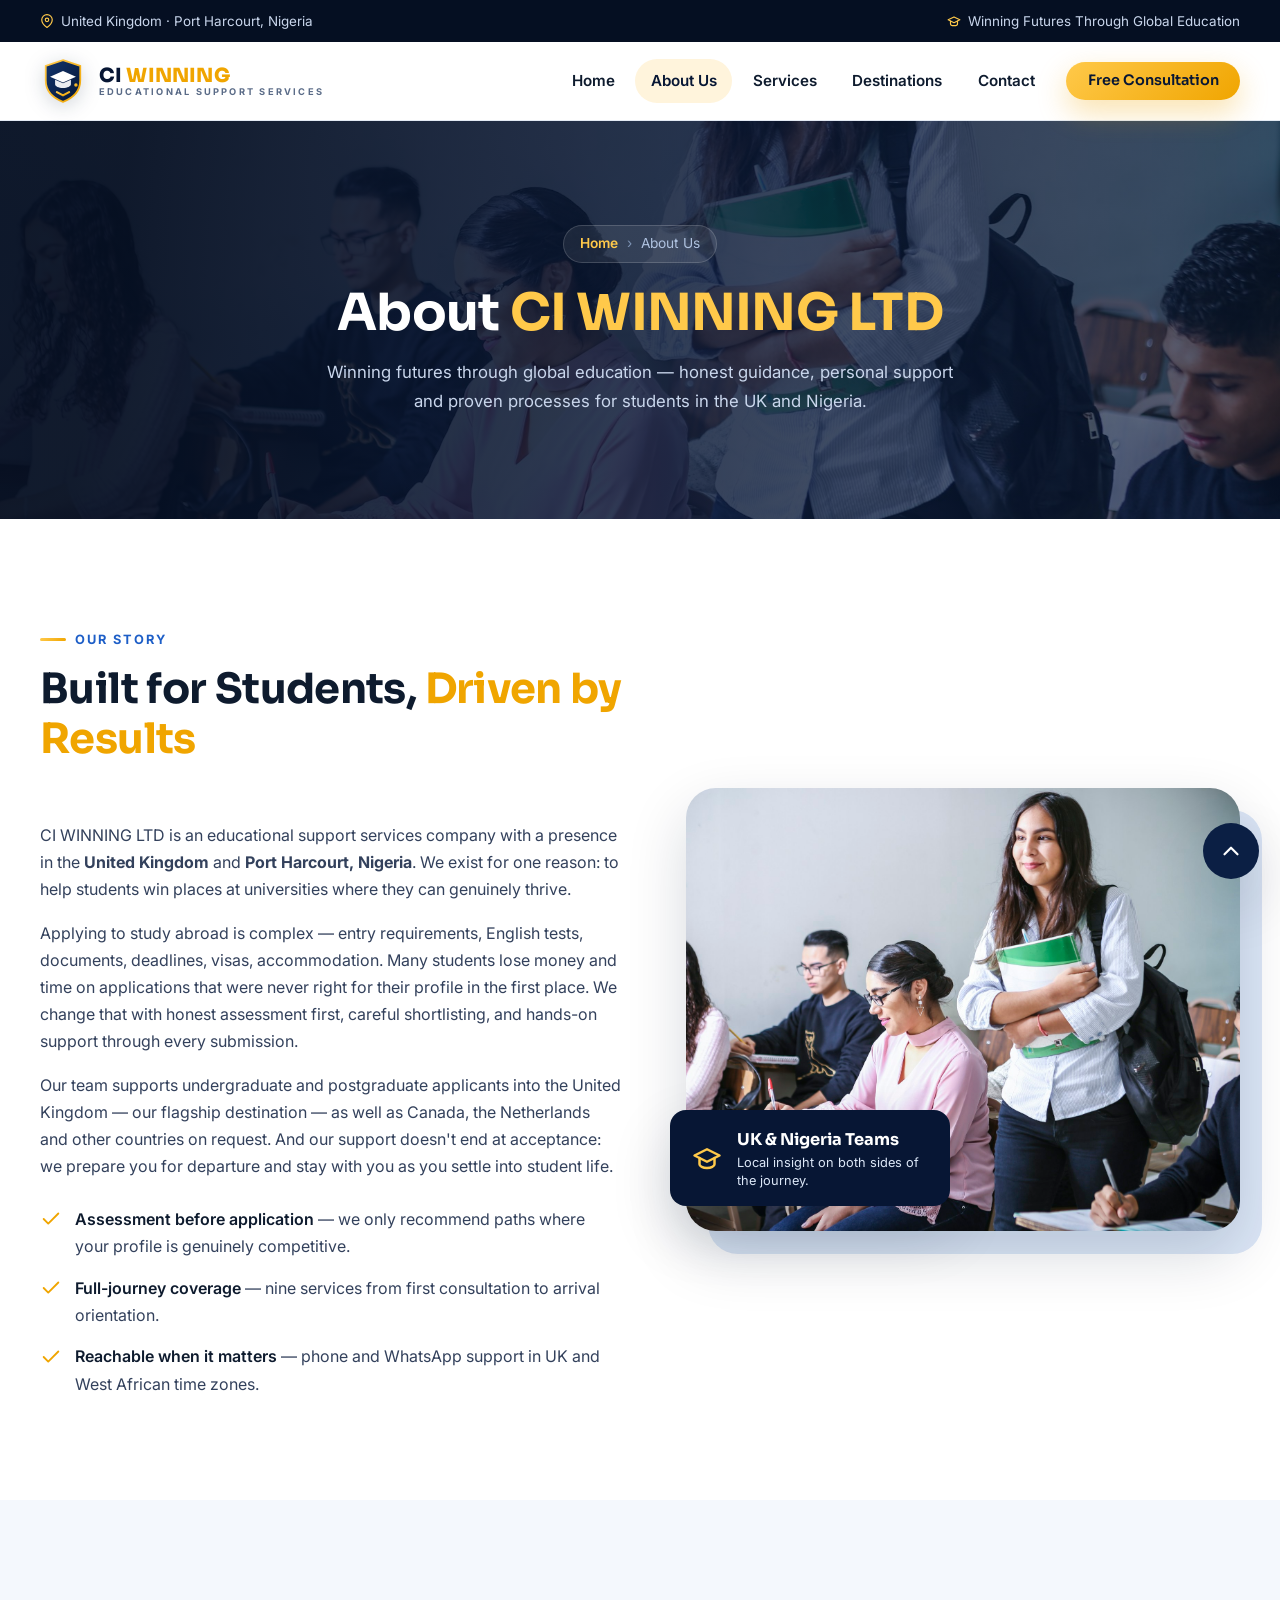
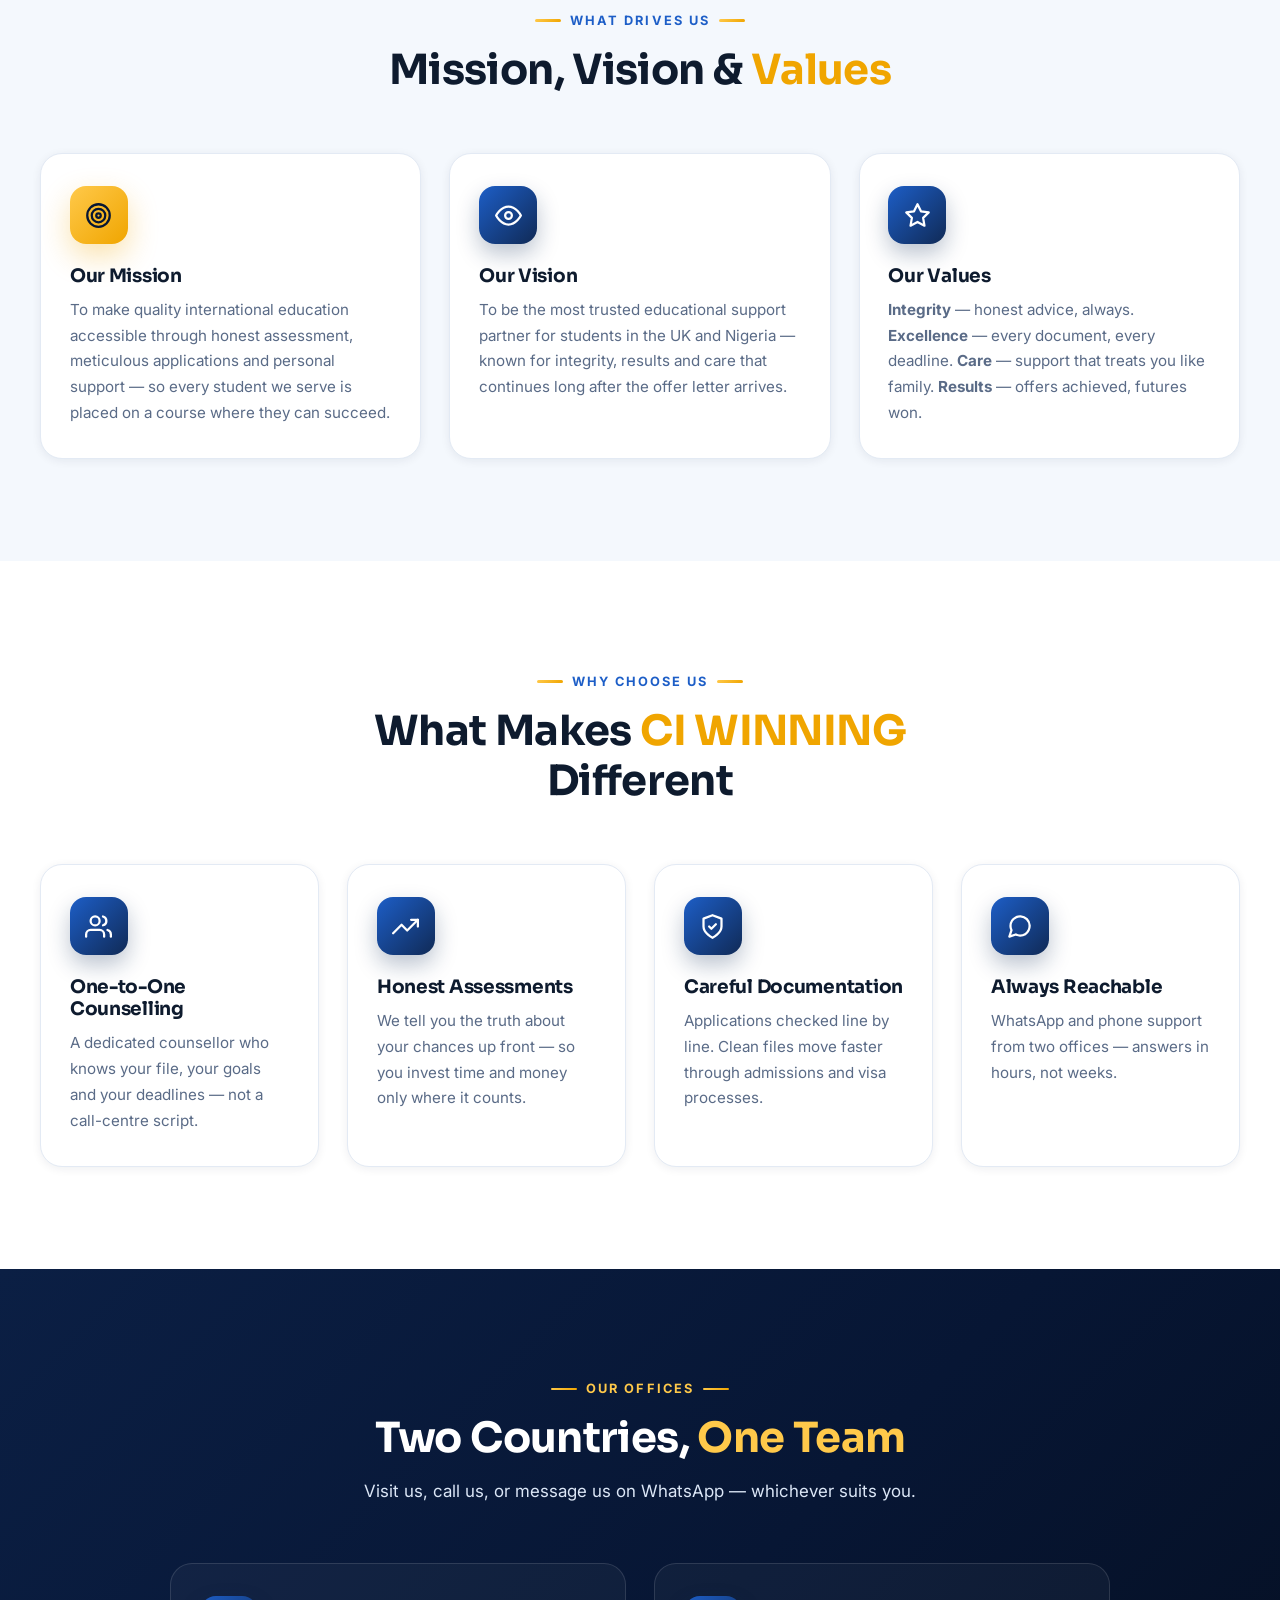
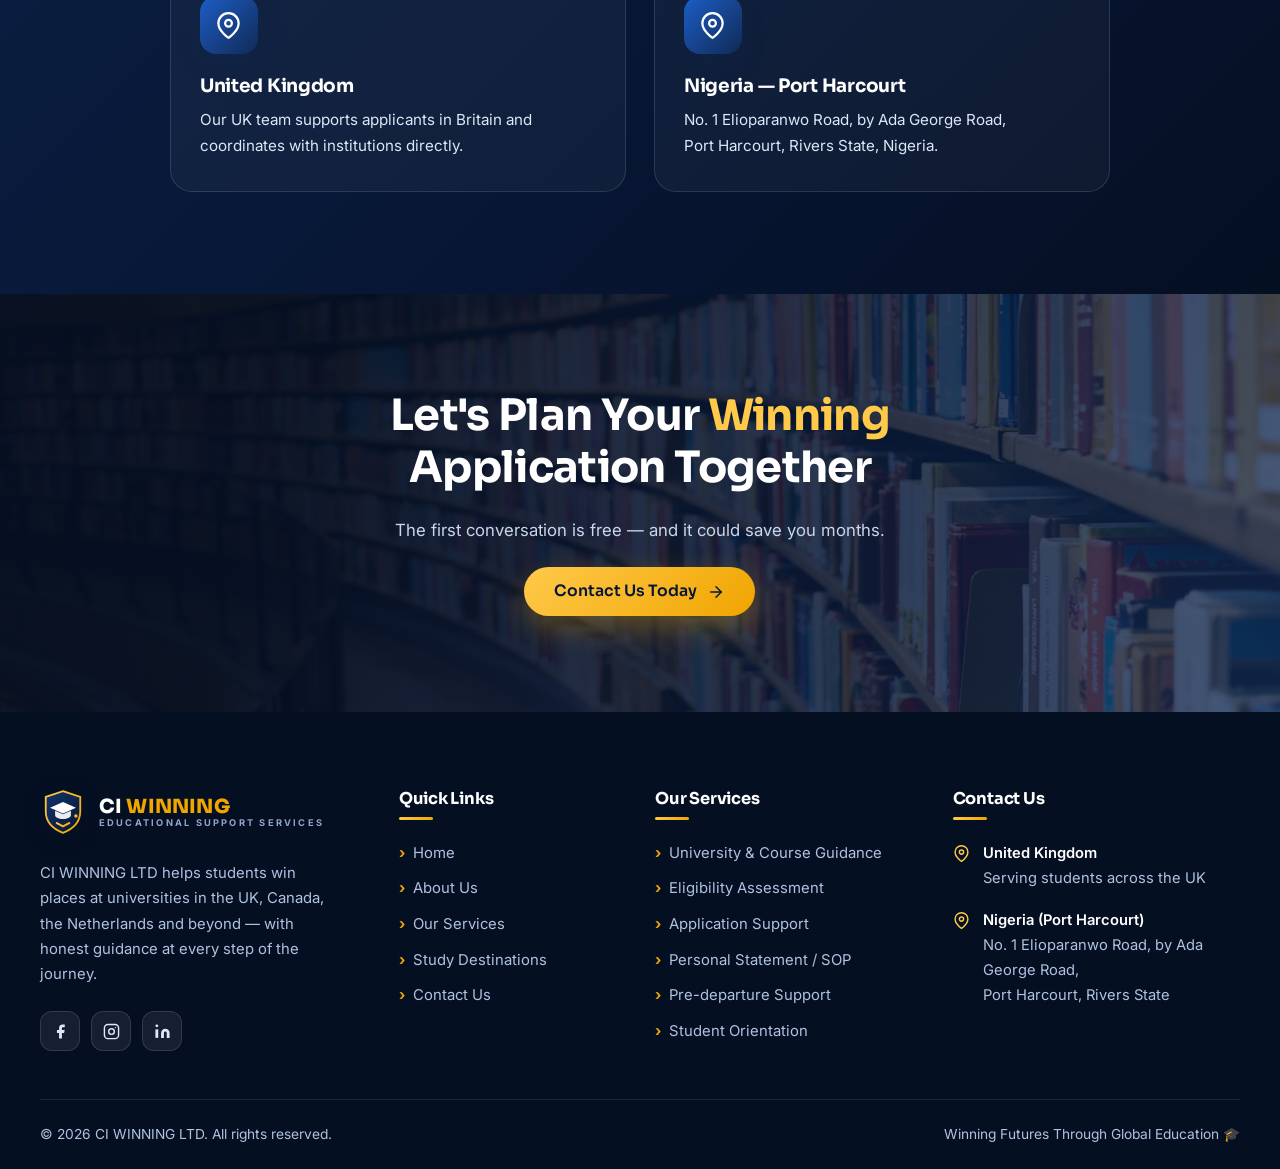
==== about.html @ 77c6aedd "CI WINNING LTD website — 5-page static site (initial public build)" ====
<!DOCTYPE html>
<html lang="en">
<head>
  <meta charset="UTF-8">
  <meta name="viewport" content="width=device-width, initial-scale=1.0">
  <title>About Us — CI WINNING LTD | Educational Support Services (UK &amp; Nigeria)</title>
  <meta name="description" content="Learn about CI WINNING LTD — an educational support services company with a presence in the United Kingdom and Port Harcourt, Nigeria, guiding students to universities in the UK, Canada, the Netherlands and beyond.">
  <link rel="canonical" href="https://rudra496.github.io/ciwinningltd/about.html">
  <meta name="robots" content="index, follow">
  <meta name="theme-color" content="#071634">

  <meta property="og:type" content="website">
  <meta property="og:site_name" content="CI WINNING LTD">
  <meta property="og:title" content="About CI WINNING LTD — Winning Futures Through Global Education">
  <meta property="og:description" content="Honest, personal, end-to-end guidance for studying abroad. Offices in the UK and Port Harcourt, Nigeria.">
  <meta property="og:url" content="https://rudra496.github.io/ciwinningltd/about.html">
  <meta property="og:image" content="https://rudra496.github.io/ciwinningltd/assets/og-image.png">
  <meta name="twitter:card" content="summary_large_image">

  <link rel="icon" type="image/svg+xml" href="assets/favicon.svg">
  <link rel="icon" type="image/png" sizes="32x32" href="assets/favicon-32.png">
  <link rel="apple-touch-icon" href="assets/apple-touch-icon.png">

  <link rel="preconnect" href="https://fonts.googleapis.com">
  <link rel="preconnect" href="https://fonts.gstatic.com" crossorigin>
  <link href="https://fonts.googleapis.com/css2?family=Inter:wght@400;500;600;700&family=Sora:wght@600;700;800&display=swap" rel="stylesheet">
  <link rel="stylesheet" href="css/style.css">
</head>
<body data-page="about">
  <div id="scroll-progress" aria-hidden="true"></div>
  <a class="skip-link" href="#main">Skip to main content</a>

  <!-- ================= TOP BAR ================= -->
  <div class="topbar">
    <div class="container topbar__inner">
      <div class="topbar__group">
        <span class="topbar__item">
          <svg viewBox="0 0 24 24" fill="none" stroke="currentColor" stroke-width="2" stroke-linecap="round" stroke-linejoin="round" aria-hidden="true"><path d="M21 10c0 7-9 13-9 13s-9-6-9-13a9 9 0 0 1 18 0z"/><circle cx="12" cy="10" r="3"/></svg>
          United Kingdom · Port Harcourt, Nigeria
        </span>
      </div>
      <div class="topbar__group topbar__group--right">
        <span class="topbar__item">
          <svg viewBox="0 0 24 24" fill="none" stroke="currentColor" stroke-width="2" stroke-linecap="round" stroke-linejoin="round" aria-hidden="true"><path d="M22 10 12 5 2 10l10 5 10-5z"/><path d="M6 12v5c0 1.7 2.7 3 6 3s6-1.3 6-3v-5"/></svg>
          Winning Futures Through Global Education
        </span>
      </div>
    </div>
  </div>

  <!-- ================= HEADER ================= -->
  <header class="site-header">
    <div class="container nav">
      <a class="brand" href="index.html" aria-label="CI WINNING LTD — Home">
        <img class="brand__logo" src="assets/logo.svg" alt="CI WINNING LTD logo" width="46" height="46">
        <span class="brand__text">
          <span class="brand__name">CI <span>WINNING</span></span>
          <span class="brand__sub">Educational Support Services</span>
        </span>
      </a>
      <nav class="nav__menu" aria-label="Primary navigation">
        <a class="nav__link" href="index.html">Home</a>
        <a class="nav__link" aria-current="page" href="about.html">About Us</a>
        <a class="nav__link" href="services.html">Services</a>
        <a class="nav__link" href="destinations.html">Destinations</a>
        <a class="nav__link" href="contact.html">Contact</a>
        <a class="btn btn--gold btn--sm nav__link--cta" href="contact.html">Free Consultation</a>
      </nav>
      <button class="nav__toggle" aria-expanded="false" aria-controls="mobile-menu" aria-label="Open menu">
        <svg viewBox="0 0 24 24" fill="none" stroke="currentColor" stroke-width="2" stroke-linecap="round" aria-hidden="true"><line x1="3" y1="6" x2="21" y2="6"/><line x1="3" y1="12" x2="21" y2="12"/><line x1="3" y1="18" x2="21" y2="18"/></svg>
      </button>
    </div>
  </header>

  <!-- ================= MOBILE MENU ================= -->
  <div class="mobile-menu" id="mobile-menu" aria-hidden="true">
    <div class="mobile-menu__backdrop"></div>
    <div class="mobile-menu__panel" role="dialog" aria-label="Menu">
      <div class="mobile-menu__head">
        <span class="brand__name">CI <span style="color:var(--gold-400)">WINNING</span></span>
        <button class="mobile-menu__close" aria-label="Close menu">
          <svg viewBox="0 0 24 24" fill="none" stroke="currentColor" stroke-width="2" stroke-linecap="round" aria-hidden="true"><line x1="18" y1="6" x2="6" y2="18"/><line x1="6" y1="6" x2="18" y2="18"/></svg>
        </button>
      </div>
      <a class="mnav" href="index.html">Home <span aria-hidden="true">›</span></a>
      <a class="mnav" href="about.html">About Us <span aria-hidden="true">›</span></a>
      <a class="mnav" href="services.html">Services <span aria-hidden="true">›</span></a>
      <a class="mnav" href="destinations.html">Destinations <span aria-hidden="true">›</span></a>
      <a class="mnav" href="contact.html">Contact <span aria-hidden="true">›</span></a>
      <a class="btn btn--gold" href="contact.html">Free Consultation</a>
      <div class="mobile-menu__contact">
        <span>United Kingdom · Port Harcourt, Nigeria</span>
        <span>Educational Support Services</span>
      </div>
    </div>
  </div>

  <main id="main">
    <!-- ================= PAGE HERO ================= -->
    <section class="page-hero">
      <div class="page-hero__bg" style="background-image:url('images/classroom.jpg')"></div>
      <div class="page-hero__scrim"></div>
      <div class="container page-hero__inner">
        <nav class="breadcrumb" aria-label="Breadcrumb">
          <a href="index.html">Home</a>
          <span aria-hidden="true">›</span>
          <span aria-current="page">About Us</span>
        </nav>
        <h1>About <em>CI WINNING LTD</em></h1>
        <p>Winning futures through global education — honest guidance, personal support and
        proven processes for students in the UK and Nigeria.</p>
      </div>
    </section>

    <!-- ================= STORY ================= -->
    <section class="section">
      <div class="container split">
        <div class="split__body">
          <div class="sec-head reveal">
            <span class="kicker">Our Story</span>
            <h2>Built for Students, <em>Driven by Results</em></h2>
          </div>
          <div class="reveal" data-delay="1">
            <p style="margin-bottom:1rem;">CI WINNING LTD is an educational support services company with a presence in
            the <strong>United Kingdom</strong> and <strong>Port Harcourt, Nigeria</strong>. We exist for one
            reason: to help students win places at universities where they can genuinely thrive.</p>
            <p style="margin-bottom:1rem;">Applying to study abroad is complex — entry requirements, English tests,
            documents, deadlines, visas, accommodation. Many students lose money and time on
            applications that were never right for their profile in the first place. We change
            that with honest assessment first, careful shortlisting, and hands-on support
            through every submission.</p>
            <p>Our team supports undergraduate and postgraduate applicants into the United
            Kingdom — our flagship destination — as well as Canada, the Netherlands and other
            countries on request. And our support doesn't end at acceptance: we prepare you
            for departure and stay with you as you settle into student life.</p>
          </div>
          <ul class="check-list">
            <li class="reveal" data-delay="1">
              <svg viewBox="0 0 24 24" fill="none" stroke="currentColor" stroke-width="2" stroke-linecap="round" stroke-linejoin="round" aria-hidden="true"><polyline points="20 6 9 17 4 12"/></svg>
              <span><strong>Assessment before application</strong> — we only recommend paths where your profile is genuinely competitive.</span>
            </li>
            <li class="reveal" data-delay="2">
              <svg viewBox="0 0 24 24" fill="none" stroke="currentColor" stroke-width="2" stroke-linecap="round" stroke-linejoin="round" aria-hidden="true"><polyline points="20 6 9 17 4 12"/></svg>
              <span><strong>Full-journey coverage</strong> — nine services from first consultation to arrival orientation.</span>
            </li>
            <li class="reveal" data-delay="3">
              <svg viewBox="0 0 24 24" fill="none" stroke="currentColor" stroke-width="2" stroke-linecap="round" stroke-linejoin="round" aria-hidden="true"><polyline points="20 6 9 17 4 12"/></svg>
              <span><strong>Reachable when it matters</strong> — phone and WhatsApp support in UK and West African time zones.</span>
            </li>
          </ul>
        </div>
        <div class="split__media split__media--blue reveal">
          <img src="images/classroom.jpg" alt="Students engaged in a classroom session" loading="lazy" width="800" height="640">
          <div class="badge-float">
            <svg viewBox="0 0 24 24" fill="none" stroke="currentColor" stroke-width="2" stroke-linecap="round" stroke-linejoin="round" aria-hidden="true"><path d="M22 10 12 5 2 10l10 5 10-5z"/><path d="M6 12v5c0 1.7 2.7 3 6 3s6-1.3 6-3v-5"/></svg>
            <div>
              <strong>UK &amp; Nigeria Teams</strong>
              <small>Local insight on both sides of the journey.</small>
            </div>
          </div>
        </div>
      </div>
    </section>

    <!-- ================= MISSION / VISION / VALUES ================= -->
    <section class="section section--soft">
      <div class="container">
        <div class="sec-head sec-head--center reveal">
          <span class="kicker">What Drives Us</span>
          <h2>Mission, Vision &amp; <em>Values</em></h2>
        </div>
        <div class="grid grid-3">
          <div class="card card--gold reveal">
            <div class="card__icon">
              <svg viewBox="0 0 24 24" fill="none" stroke="currentColor" stroke-width="2" stroke-linecap="round" stroke-linejoin="round" aria-hidden="true"><circle cx="12" cy="12" r="10"/><circle cx="12" cy="12" r="6"/><circle cx="12" cy="12" r="2"/></svg>
            </div>
            <h3>Our Mission</h3>
            <p>To make quality international education accessible through honest assessment,
            meticulous applications and personal support — so every student we serve is placed
            on a course where they can succeed.</p>
          </div>
          <div class="card reveal" data-delay="1">
            <div class="card__icon">
              <svg viewBox="0 0 24 24" fill="none" stroke="currentColor" stroke-width="2" stroke-linecap="round" stroke-linejoin="round" aria-hidden="true"><path d="M1 12s4-8 11-8 11 8 11 8-4 8-11 8-11-8-11-8z"/><circle cx="12" cy="12" r="3"/></svg>
            </div>
            <h3>Our Vision</h3>
            <p>To be the most trusted educational support partner for students in the UK and
            Nigeria — known for integrity, results and care that continues long after the
            offer letter arrives.</p>
          </div>
          <div class="card reveal" data-delay="2">
            <div class="card__icon">
              <svg viewBox="0 0 24 24" fill="none" stroke="currentColor" stroke-width="2" stroke-linecap="round" stroke-linejoin="round" aria-hidden="true"><polygon points="12 2 15.09 8.26 22 9.27 17 14.14 18.18 21.02 12 17.77 5.82 21.02 7 14.14 2 9.27 8.91 8.26 12 2"/></svg>
            </div>
            <h3>Our Values</h3>
            <p><strong>Integrity</strong> — honest advice, always. <strong>Excellence</strong> —
            every document, every deadline. <strong>Care</strong> — support that treats you
            like family. <strong>Results</strong> — offers achieved, futures won.</p>
          </div>
        </div>
      </div>
    </section>

    <!-- ================= WHY US GRID ================= -->
    <section class="section">
      <div class="container">
        <div class="sec-head sec-head--center reveal">
          <span class="kicker">Why Choose Us</span>
          <h2>What Makes <em>CI WINNING</em> Different</h2>
        </div>
        <div class="grid grid-4">
          <div class="card reveal">
            <div class="card__icon">
              <svg viewBox="0 0 24 24" fill="none" stroke="currentColor" stroke-width="2" stroke-linecap="round" stroke-linejoin="round" aria-hidden="true"><path d="M17 21v-2a4 4 0 0 0-4-4H5a4 4 0 0 0-4 4v2"/><circle cx="9" cy="7" r="4"/><path d="M23 21v-2a4 4 0 0 0-3-3.87"/><path d="M16 3.13a4 4 0 0 1 0 7.75"/></svg>
            </div>
            <h3>One-to-One Counselling</h3>
            <p>A dedicated counsellor who knows your file, your goals and your deadlines — not a call-centre script.</p>
          </div>
          <div class="card reveal" data-delay="1">
            <div class="card__icon">
              <svg viewBox="0 0 24 24" fill="none" stroke="currentColor" stroke-width="2" stroke-linecap="round" stroke-linejoin="round" aria-hidden="true"><polyline points="23 6 13.5 15.5 8.5 10.5 1 18"/><polyline points="17 6 23 6 23 12"/></svg>
            </div>
            <h3>Honest Assessments</h3>
            <p>We tell you the truth about your chances up front — so you invest time and money only where it counts.</p>
          </div>
          <div class="card reveal" data-delay="2">
            <div class="card__icon">
              <svg viewBox="0 0 24 24" fill="none" stroke="currentColor" stroke-width="2" stroke-linecap="round" stroke-linejoin="round" aria-hidden="true"><path d="M12 22s8-4 8-10V5l-8-3-8 3v7c0 6 8 10 8 10z"/><polyline points="9 12 11 14 15 10"/></svg>
            </div>
            <h3>Careful Documentation</h3>
            <p>Applications checked line by line. Clean files move faster through admissions and visa processes.</p>
          </div>
          <div class="card reveal" data-delay="3">
            <div class="card__icon">
              <svg viewBox="0 0 24 24" fill="none" stroke="currentColor" stroke-width="2" stroke-linecap="round" stroke-linejoin="round" aria-hidden="true"><path d="M21 11.5a8.38 8.38 0 0 1-.9 3.8 8.5 8.5 0 0 1-7.6 4.7 8.38 8.38 0 0 1-3.8-.9L3 21l1.9-5.7a8.38 8.38 0 0 1-.9-3.8 8.5 8.5 0 0 1 4.7-7.6 8.38 8.38 0 0 1 3.8-.9h.5a8.48 8.48 0 0 1 8 8v.5z"/></svg>
            </div>
            <h3>Always Reachable</h3>
            <p>WhatsApp and phone support from two offices — answers in hours, not weeks.</p>
          </div>
        </div>
      </div>
    </section>

    <!-- ================= OFFICES ================= -->
    <section class="section section--navy">
      <div class="container">
        <div class="sec-head sec-head--center reveal">
          <span class="kicker">Our Offices</span>
          <h2>Two Countries, <em>One Team</em></h2>
          <p>Visit us, call us, or message us on WhatsApp — whichever suits you.</p>
        </div>
        <div class="grid grid-2" style="max-width:940px; margin-inline:auto;">
          <div class="card reveal" style="background:rgba(255,255,255,.04); border-color:rgba(255,255,255,.12); box-shadow:none;">
            <div class="card__icon">
              <svg viewBox="0 0 24 24" fill="none" stroke="currentColor" stroke-width="2" stroke-linecap="round" stroke-linejoin="round" aria-hidden="true"><path d="M21 10c0 7-9 13-9 13s-9-6-9-13a9 9 0 0 1 18 0z"/><circle cx="12" cy="10" r="3"/></svg>
            </div>
            <h3 style="color:#fff;">United Kingdom</h3>
            <p style="color:var(--navy-100);">Our UK team supports applicants in Britain and coordinates
            with institutions directly.</p>
          </div>
          <div class="card reveal" data-delay="1" style="background:rgba(255,255,255,.04); border-color:rgba(255,255,255,.12); box-shadow:none;">
            <div class="card__icon">
              <svg viewBox="0 0 24 24" fill="none" stroke="currentColor" stroke-width="2" stroke-linecap="round" stroke-linejoin="round" aria-hidden="true"><path d="M21 10c0 7-9 13-9 13s-9-6-9-13a9 9 0 0 1 18 0z"/><circle cx="12" cy="10" r="3"/></svg>
            </div>
            <h3 style="color:#fff;">Nigeria — Port Harcourt</h3>
            <p style="color:var(--navy-100);">No. 1 Elioparanwo Road, by Ada George Road,<br>
            Port Harcourt, Rivers State, Nigeria.</p>
          </div>
        </div>
      </div>
    </section>

    <!-- ================= CTA ================= -->
    <section class="cta-band">
      <div class="cta-band__bg" style="background-image:url('images/library.jpg')"></div>
      <div class="cta-band__scrim"></div>
      <div class="container cta-band__inner">
        <h2 class="reveal">Let's Plan Your <em>Winning</em> Application Together</h2>
        <p class="reveal" data-delay="1">The first conversation is free — and it could save you months.</p>
        <div class="cta-band__btns reveal" data-delay="2">
          <a class="btn btn--gold" href="contact.html">Contact Us Today
            <svg viewBox="0 0 24 24" fill="none" stroke="currentColor" stroke-width="2" stroke-linecap="round" stroke-linejoin="round" aria-hidden="true"><line x1="5" y1="12" x2="19" y2="12"/><polyline points="12 5 19 12 12 19"/></svg>
          </a>
        </div>
      </div>
    </section>
  </main>

  <!-- ================= FOOTER ================= -->
  <footer class="site-footer">
    <div class="container footer-top">
      <div class="footer-brand">
        <a class="brand" href="index.html" aria-label="CI WINNING LTD — Home">
          <img class="brand__logo" src="assets/logo.svg" alt="" width="46" height="46">
          <span class="brand__text">
            <span class="brand__name">CI <span>WINNING</span></span>
            <span class="brand__sub" style="color:#8FA5C9;">Educational Support Services</span>
          </span>
        </a>
        <p>CI WINNING LTD helps students win places at universities in the UK, Canada, the
        Netherlands and beyond — with honest guidance at every step of the journey.</p>
        <div class="footer-social">
          <a href="#" aria-label="Facebook (coming soon)"><svg viewBox="0 0 24 24" fill="currentColor" aria-hidden="true"><path d="M18 2h-3a5 5 0 0 0-5 5v3H7v4h3v8h4v-8h3l1-4h-4V7a1 1 0 0 1 1-1h3z"/></svg></a>
          <a href="#" aria-label="Instagram (coming soon)"><svg viewBox="0 0 24 24" fill="none" stroke="currentColor" stroke-width="2" stroke-linecap="round" stroke-linejoin="round" aria-hidden="true"><rect x="2" y="2" width="20" height="20" rx="5"/><circle cx="12" cy="12" r="4"/><line x1="17.5" y1="6.5" x2="17.51" y2="6.5"/></svg></a>
          <a href="#" aria-label="LinkedIn (coming soon)"><svg viewBox="0 0 24 24" fill="currentColor" aria-hidden="true"><path d="M16 8a6 6 0 0 1 6 6v7h-4v-7a2 2 0 0 0-2-2 2 2 0 0 0-2 2v7h-4v-7a6 6 0 0 1 6-6z"/><rect x="2" y="9" width="4" height="12"/><circle cx="4" cy="4" r="2"/></svg></a>
          
        </div>
      </div>
      <div>
        <h4>Quick Links</h4>
        <div class="footer-links">
          <a href="index.html">Home</a>
          <a href="about.html">About Us</a>
          <a href="services.html">Our Services</a>
          <a href="destinations.html">Study Destinations</a>
          <a href="contact.html">Contact Us</a>
        </div>
      </div>
      <div>
        <h4>Our Services</h4>
        <div class="footer-links">
          <a href="services.html#course-guidance">University &amp; Course Guidance</a>
          <a href="services.html#eligibility-assessment">Eligibility Assessment</a>
          <a href="services.html#application-support">Application Support</a>
          <a href="services.html#sop-guidance">Personal Statement / SOP</a>
          <a href="services.html#pre-departure">Pre-departure Support</a>
          <a href="services.html#orientation">Student Orientation</a>
        </div>
      </div>
      <div>
        <h4>Contact Us</h4>
        <ul class="footer-contact">
          <li>
            <svg viewBox="0 0 24 24" fill="none" stroke="currentColor" stroke-width="2" stroke-linecap="round" stroke-linejoin="round" aria-hidden="true"><path d="M21 10c0 7-9 13-9 13s-9-6-9-13a9 9 0 0 1 18 0z"/><circle cx="12" cy="10" r="3"/></svg>
            <span><strong>United Kingdom</strong>Serving students across the UK</span>
          </li>
          <li>
            <svg viewBox="0 0 24 24" fill="none" stroke="currentColor" stroke-width="2" stroke-linecap="round" stroke-linejoin="round" aria-hidden="true"><path d="M21 10c0 7-9 13-9 13s-9-6-9-13a9 9 0 0 1 18 0z"/><circle cx="12" cy="10" r="3"/></svg>
            <span><strong>Nigeria (Port Harcourt)</strong>No. 1 Elioparanwo Road, by Ada George Road,<br>Port Harcourt, Rivers State</span>
          </li>
        </ul>
      </div>
    </div>
    <div class="container footer-bottom">
      <span>© <span id="year">2026</span> CI WINNING LTD. All rights reserved.</span>
      <span>Winning Futures Through Global Education 🎓</span>
    </div>
  </footer>

  <!-- ================= FLOATING ACTIONS ================= -->
  <div class="fab-stack">
    <button class="fab fab--top" aria-label="Back to top">
      <svg viewBox="0 0 24 24" fill="none" stroke="currentColor" stroke-width="2" stroke-linecap="round" stroke-linejoin="round" aria-hidden="true"><polyline points="18 15 12 9 6 15"/></svg>
    </button>
  </div>

  <script src="js/main.js" defer></script>
</body>
</html>
---- css/style.css ----
/* ============================================================
   CI WINNING LTD — Educational Support Services
   Design system: navy + gold, Sora/Inter, fluid type
   ============================================================ */

:root {
  --navy-950: #050F22;
  --navy-900: #071634;
  --navy-800: #0B1F44;
  --navy-700: #102A56;
  --navy-600: #173A73;
  --navy-100: #DCE7F7;
  --blue-500: #1D5EC7;
  --blue-400: #3B7AE0;
  --gold-500: #F0A500;
  --gold-400: #FFC94A;
  --gold-100: #FFF4DC;
  --ink-900: #0E1B2E;
  --ink-700: #33415C;
  --ink-500: #5A6B87;
  --line: #E3EAF4;
  --bg: #FFFFFF;
  --bg-soft: #F4F8FD;
  --bg-navy-soft: #0E2350;
  --white: #FFFFFF;

  --grad-navy: linear-gradient(135deg, #0B1F44 0%, #071634 55%, #050F22 100%);
  --grad-gold: linear-gradient(135deg, #FFC94A 0%, #F0A500 100%);
  --grad-blue: linear-gradient(135deg, #1D5EC7 0%, #102A56 100%);

  --shadow-sm: 0 2px 10px rgba(7, 22, 52, .07);
  --shadow-md: 0 10px 30px rgba(7, 22, 52, .10);
  --shadow-lg: 0 24px 60px rgba(7, 22, 52, .16);
  --shadow-gold: 0 12px 30px rgba(240, 165, 0, .32);

  --r-sm: 10px;
  --r-md: 16px;
  --r-lg: 22px;
  --r-xl: 30px;

  --font-head: "Sora", "Segoe UI", system-ui, sans-serif;
  --font-body: "Inter", "Segoe UI", system-ui, sans-serif;

  --container: 1200px;
  --nav-h: 78px;
}

/* ---------- Reset ---------- */
*, *::before, *::after { box-sizing: border-box; margin: 0; padding: 0; }
html { scroll-behavior: smooth; -webkit-text-size-adjust: 100%; }
body {
  font-family: var(--font-body);
  font-size: 1rem;
  line-height: 1.7;
  color: var(--ink-700);
  background: var(--bg);
  overflow-x: hidden;
}
img, svg, iframe { display: block; max-width: 100%; }
img { height: auto; }
a { color: var(--blue-500); text-decoration: none; transition: color .25s ease; }
a:hover { color: var(--navy-700); }
ul, ol { list-style: none; }
button { font: inherit; cursor: pointer; border: 0; background: none; }
input, select, textarea { font: inherit; color: inherit; }
h1, h2, h3, h4, h5 {
  font-family: var(--font-head);
  color: var(--ink-900);
  line-height: 1.2;
  font-weight: 700;
  letter-spacing: -.015em;
}
::selection { background: var(--gold-400); color: var(--navy-900); }
:focus-visible { outline: 3px solid var(--gold-500); outline-offset: 3px; border-radius: 4px; }

/* scroll progress bar */
#scroll-progress {
  position: fixed; top: 0; left: 0; height: 3px; width: 0%;
  background: var(--grad-gold); z-index: 2000; transition: width .1s linear;
}

/* skip link */
.skip-link {
  position: absolute; left: -999px; top: 8px; z-index: 3000;
  background: var(--navy-900); color: #fff; padding: .6rem 1.2rem;
  border-radius: 8px; font-weight: 600;
}
.skip-link:focus { left: 8px; color: #fff; }

/* ---------- Layout utilities ---------- */
.container { width: min(100% - 2.5rem, var(--container)); margin-inline: auto; }
.section { padding: clamp(4rem, 8vw, 6.5rem) 0; }
.section--soft { background: var(--bg-soft); }
.section--navy { background: var(--grad-navy); color: var(--navy-100); }
.section--navy h2, .section--navy h3 { color: #fff; }

.grid { display: grid; gap: 1.75rem; }
.grid-2 { grid-template-columns: repeat(2, 1fr); }
.grid-3 { grid-template-columns: repeat(3, 1fr); }
.grid-4 { grid-template-columns: repeat(4, 1fr); }

/* ---------- Section headings ---------- */
.sec-head { max-width: 720px; margin-bottom: clamp(2.4rem, 5vw, 3.6rem); }
.sec-head--center { margin-inline: auto; text-align: center; }
.kicker {
  display: inline-flex; align-items: center; gap: .55rem;
  font-weight: 700; font-size: .8rem; letter-spacing: .16em;
  text-transform: uppercase; color: var(--blue-500); margin-bottom: .9rem;
}
.kicker::before { content: ""; width: 26px; height: 2.5px; background: var(--grad-gold); border-radius: 2px; }
.sec-head--center .kicker::after { content: ""; width: 26px; height: 2.5px; background: var(--grad-gold); border-radius: 2px; }
.sec-head h2 { font-size: clamp(1.75rem, 3.6vw, 2.6rem); margin-bottom: .8rem; }
.sec-head h2 em { font-style: normal; color: var(--gold-500); }
.section--navy .sec-head h2 em { color: var(--gold-400); }
.sec-head p { font-size: 1.06rem; color: var(--ink-500); }
.section--navy .sec-head p { color: var(--navy-100); }
.section--navy .kicker { color: var(--gold-400); }

/* ---------- Buttons ---------- */
.btn {
  display: inline-flex; align-items: center; justify-content: center; gap: .6rem;
  font-family: var(--font-head); font-weight: 600; font-size: .98rem;
  padding: .95rem 1.9rem; border-radius: 999px;
  transition: transform .25s ease, box-shadow .25s ease, background .25s ease, color .25s ease;
  will-change: transform; line-height: 1.2;
}
.btn svg { width: 18px; height: 18px; flex: none; }
.btn--gold { background: var(--grad-gold); color: var(--navy-900); box-shadow: var(--shadow-gold); }
.btn--gold:hover { transform: translateY(-3px); box-shadow: 0 18px 40px rgba(240, 165, 0, .42); color: var(--navy-900); }
.btn--navy { background: var(--navy-800); color: #fff; box-shadow: var(--shadow-md); }
.btn--navy:hover { background: var(--navy-600); transform: translateY(-3px); color: #fff; }
.btn--outline { border: 2px solid rgba(255, 255, 255, .55); color: #fff; }
.btn--outline:hover { background: rgba(255, 255, 255, .12); border-color: #fff; color: #fff; transform: translateY(-3px); }
.btn--outline-dark { border: 2px solid var(--navy-800); color: var(--navy-800); }
.btn--outline-dark:hover { background: var(--navy-800); color: #fff; transform: translateY(-3px); }
.btn--sm { padding: .65rem 1.35rem; font-size: .9rem; }
.btn--block { width: 100%; }

/* ============================================================
   TOP BAR
   ============================================================ */
.topbar {
  background: var(--navy-950); color: #C9D6EC;
  font-size: .84rem; position: relative; z-index: 60;
}
.topbar__inner {
  display: flex; align-items: center; justify-content: space-between;
  gap: 1rem; min-height: 42px; flex-wrap: wrap; padding: .25rem 0;
}
.topbar__group { display: flex; align-items: center; gap: 1.4rem; flex-wrap: wrap; }
.topbar__item { display: inline-flex; align-items: center; gap: .45rem; color: #C9D6EC; }
.topbar__item svg { width: 14px; height: 14px; color: var(--gold-400); flex: none; }
a.topbar__item:hover { color: #fff; }
.topbar__tag { color: var(--gold-400); font-weight: 600; letter-spacing: .06em; }

/* ============================================================
   HEADER / NAV
   ============================================================ */
.site-header {
  position: sticky; top: 0; z-index: 1000;
  background: rgba(255, 255, 255, .92);
  backdrop-filter: blur(14px); -webkit-backdrop-filter: blur(14px);
  border-bottom: 1px solid var(--line);
  transition: box-shadow .3s ease, background .3s ease;
}
.site-header.is-scrolled { box-shadow: var(--shadow-md); background: rgba(255, 255, 255, .97); }
.nav { display: flex; align-items: center; justify-content: space-between; gap: 1.5rem; height: var(--nav-h); }

.brand { display: inline-flex; align-items: center; gap: .8rem; }
.brand__logo { width: 46px; height: 46px; flex: none; filter: drop-shadow(0 4px 10px rgba(7, 22, 52, .18)); }
.brand__text { display: flex; flex-direction: column; line-height: 1.12; }
.brand__name {
  font-family: var(--font-head); font-weight: 800; font-size: 1.22rem;
  color: var(--navy-900); letter-spacing: .01em;
}
.brand__name span { color: var(--gold-500); }
.brand__sub {
  font-size: .58rem; font-weight: 700; letter-spacing: .24em;
  text-transform: uppercase; color: var(--ink-500);
}

.nav__menu { display: flex; align-items: center; gap: .35rem; }
.nav__link {
  display: inline-block; padding: .55rem .95rem; border-radius: 999px;
  font-weight: 600; font-size: .95rem; color: var(--ink-900);
  position: relative;
}
.nav__link:hover { color: var(--blue-500); background: var(--bg-soft); }
.nav__link[aria-current="page"] { color: var(--navy-900); background: var(--gold-100); }
.nav__link--cta { margin-left: .6rem; }
.nav__toggle {
  display: none; width: 46px; height: 46px; border-radius: 12px;
  background: var(--navy-800); color: #fff;
  align-items: center; justify-content: center;
}
.nav__toggle svg { width: 22px; height: 22px; }

/* mobile drawer */
.mobile-menu {
  position: fixed; inset: 0; z-index: 1500; visibility: hidden; pointer-events: none;
}
.mobile-menu.is-open { visibility: visible; pointer-events: auto; }
.mobile-menu__backdrop {
  position: absolute; inset: 0; background: rgba(5, 15, 34, .6);
  opacity: 0; transition: opacity .3s ease;
}
.mobile-menu.is-open .mobile-menu__backdrop { opacity: 1; }
.mobile-menu__panel {
  position: absolute; top: 0; right: 0; bottom: 0; width: min(86vw, 360px);
  background: var(--navy-900); color: #fff; padding: 1.4rem 1.5rem 2.5rem;
  transform: translateX(100%); transition: transform .35s cubic-bezier(.22, .9, .3, 1);
  display: flex; flex-direction: column; gap: .4rem; overflow-y: auto;
}
.mobile-menu.is-open .mobile-menu__panel { transform: translateX(0); }
.mobile-menu__head { display: flex; align-items: center; justify-content: space-between; margin-bottom: 1rem; }
.mobile-menu__head .brand__name { color: #fff; }
.mobile-menu__close { width: 42px; height: 42px; border-radius: 10px; background: rgba(255,255,255,.1); color: #fff; display: grid; place-items: center; }
.mobile-menu__close svg { width: 20px; height: 20px; }
.mobile-menu__panel a.mnav {
  color: #E6EDF9; font-weight: 600; font-size: 1.05rem;
  padding: .85rem .4rem; border-bottom: 1px solid rgba(255,255,255,.08);
  display: flex; align-items: center; justify-content: space-between;
}
.mobile-menu__panel a.mnav:hover, .mobile-menu__panel a.mnav[aria-current="page"] { color: var(--gold-400); }
.mobile-menu__panel .btn { margin-top: 1.4rem; }
.mobile-menu__contact { margin-top: auto; padding-top: 1.6rem; font-size: .9rem; color: var(--navy-100); display: grid; gap: .5rem; }
.mobile-menu__contact a { color: #fff; display: inline-flex; gap: .5rem; align-items: center; }
.mobile-menu__contact svg { width: 15px; height: 15px; color: var(--gold-400); }

/* ============================================================
   HERO (home)
   ============================================================ */
.hero {
  position: relative; color: #fff; overflow: hidden;
  background: var(--navy-950);
}
.hero__bg {
  position: absolute; inset: 0; background-size: cover; background-position: center 30%;
  opacity: 1;
}
.hero__scrim {
  position: absolute; inset: 0;
  background:
    linear-gradient(100deg, rgba(5, 15, 34, .96) 0%, rgba(7, 22, 52, .88) 38%, rgba(7, 22, 52, .55) 68%, rgba(7, 22, 52, .35) 100%),
    linear-gradient(0deg, rgba(5, 15, 34, .92) 0%, rgba(5, 15, 34, 0) 30%);
}
.hero__inner {
  position: relative; z-index: 2;
  padding: clamp(5rem, 11vw, 9.5rem) 0 clamp(4.5rem, 9vw, 7rem);
  max-width: 800px;
}
.hero__badge {
  display: inline-flex; align-items: center; gap: .6rem;
  background: rgba(255, 255, 255, .1); border: 1px solid rgba(255, 255, 255, .22);
  backdrop-filter: blur(8px); -webkit-backdrop-filter: blur(8px);
  padding: .5rem 1.1rem; border-radius: 999px;
  font-size: .85rem; font-weight: 600; color: #F2E9D5; margin-bottom: 1.5rem;
}
.hero__badge svg { width: 16px; height: 16px; color: var(--gold-400); }
.hero__badge .dotpulse { width: 8px; height: 8px; border-radius: 50%; background: #38D27E; box-shadow: 0 0 0 0 rgba(56, 210, 126, .6); animation: pulse 2s infinite; }
@keyframes pulse {
  0% { box-shadow: 0 0 0 0 rgba(56, 210, 126, .55); }
  70% { box-shadow: 0 0 0 10px rgba(56, 210, 126, 0); }
  100% { box-shadow: 0 0 0 0 rgba(56, 210, 126, 0); }
}
.hero h1 {
  color: #fff; font-size: clamp(2.3rem, 5.4vw, 4rem);
  font-weight: 800; letter-spacing: -.02em; margin-bottom: 1.2rem;
}
.hero h1 em { font-style: normal; background: var(--grad-gold); -webkit-background-clip: text; background-clip: text; color: transparent; }
.hero__lead { font-size: clamp(1.02rem, 1.6vw, 1.18rem); color: #C9D6EC; max-width: 620px; margin-bottom: 2.2rem; }
.hero__cta { display: flex; gap: 1rem; flex-wrap: wrap; margin-bottom: 3rem; }
.hero__points { display: flex; gap: 1.6rem; flex-wrap: wrap; }
.hero__point { display: inline-flex; align-items: center; gap: .55rem; font-size: .93rem; color: #DCE7F7; font-weight: 500; }
.hero__point svg { width: 18px; height: 18px; color: var(--gold-400); flex: none; }

/* hero stats band */
.stats-band {
  position: relative; z-index: 5;
  transform: translateY(clamp(2.2rem, 5vw, 3.6rem));
  margin-top: calc(clamp(2.2rem, 5vw, 3.6rem) * -1);
}
.stats-band__card {
  background: #fff; border-radius: var(--r-lg);
  box-shadow: var(--shadow-lg); padding: 2rem 2.4rem;
  display: grid; grid-template-columns: repeat(4, 1fr); gap: 1.5rem;
}
.stat { text-align: center; position: relative; }
.stat + .stat::before {
  content: ""; position: absolute; left: -0.75rem; top: 12%; height: 76%;
  width: 1px; background: var(--line);
}
.stat__num {
  font-family: var(--font-head); font-weight: 800;
  font-size: clamp(1.9rem, 3.4vw, 2.7rem); color: var(--navy-800);
  line-height: 1.1;
}
.stat__num span { color: var(--gold-500); }
.stat__label { font-size: .88rem; font-weight: 600; color: var(--ink-500); margin-top: .3rem; }

/* ============================================================
   PAGE HERO (subpages)
   ============================================================ */
.page-hero {
  position: relative; color: #fff; background: var(--navy-950); overflow: hidden;
}
.page-hero__bg { position: absolute; inset: 0; background-size: cover; background-position: center; }
.page-hero__scrim { position: absolute; inset: 0; background: linear-gradient(100deg, rgba(5,15,34,.95) 10%, rgba(7,22,52,.82) 55%, rgba(7,22,52,.6) 100%); }
.page-hero__inner { position: relative; z-index: 2; padding: clamp(4.2rem, 9vw, 6.5rem) 0; text-align: center; }
.page-hero h1 { color: #fff; font-size: clamp(2rem, 4.6vw, 3.2rem); margin-bottom: .9rem; }
.page-hero h1 em { font-style: normal; color: var(--gold-400); }
.page-hero p { color: #C9D6EC; max-width: 640px; margin-inline: auto; font-size: 1.05rem; }
.breadcrumb {
  display: inline-flex; gap: .55rem; align-items: center;
  font-size: .86rem; color: #AFC2E0; margin-bottom: 1.2rem;
  background: rgba(255,255,255,.08); border: 1px solid rgba(255,255,255,.16);
  padding: .4rem 1rem; border-radius: 999px;
}
.breadcrumb a { color: var(--gold-400); font-weight: 600; }
.breadcrumb a:hover { color: #fff; }
.breadcrumb span[aria-hidden] { color: #7E93B5; }

/* ============================================================
   CARDS / FEATURES
   ============================================================ */
.card {
  background: #fff; border: 1px solid var(--line); border-radius: var(--r-lg);
  padding: 2rem 1.8rem; box-shadow: var(--shadow-sm);
  transition: transform .3s ease, box-shadow .3s ease, border-color .3s ease;
  position: relative; overflow: hidden;
}
.card:hover { transform: translateY(-6px); box-shadow: var(--shadow-md); border-color: #C9D9F0; }
.card__icon {
  width: 58px; height: 58px; border-radius: 16px; display: grid; place-items: center;
  background: var(--grad-blue); color: #fff; margin-bottom: 1.3rem;
  box-shadow: 0 10px 22px rgba(16, 42, 86, .28);
}
.card__icon svg { width: 27px; height: 27px; }
.card--gold .card__icon { background: var(--grad-gold); color: var(--navy-900); box-shadow: var(--shadow-gold); }
.card h3 { font-size: 1.16rem; margin-bottom: .6rem; }
.card p { font-size: .95rem; color: var(--ink-500); }
.card__link {
  display: inline-flex; align-items: center; gap: .4rem; margin-top: 1.1rem;
  font-weight: 700; font-size: .9rem; color: var(--blue-500);
}
.card__link svg { width: 15px; height: 15px; transition: transform .25s ease; }
.card:hover .card__link svg { transform: translateX(4px); }
.card__num {
  position: absolute; top: 1.1rem; right: 1.4rem;
  font-family: var(--font-head); font-weight: 800; font-size: 2.6rem;
  color: transparent; -webkit-text-stroke: 1.4px #D5E1F2; line-height: 1;
}

/* split feature (image + text) */
.split { display: grid; grid-template-columns: 1.05fr 1fr; gap: clamp(2.2rem, 5vw, 4.5rem); align-items: center; }
.split--rev { grid-template-columns: 1fr 1.05fr; }
.split__media { position: relative; }
.split__media img { border-radius: var(--r-xl); box-shadow: var(--shadow-lg); width: 100%; object-fit: cover; aspect-ratio: 5 / 4; }
.split__media::before {
  content: ""; position: absolute; inset: 1.4rem -1.4rem -1.4rem 1.4rem;
  border-radius: var(--r-xl); background: var(--gold-100); z-index: -1;
}
.split__media--blue::before { background: var(--navy-100); }
.badge-float {
  position: absolute; left: -1rem; bottom: 1.6rem;
  background: var(--navy-900); color: #fff; border-radius: var(--r-md);
  padding: 1rem 1.4rem; display: flex; gap: .9rem; align-items: center;
  box-shadow: var(--shadow-lg); max-width: 280px;
}
.badge-float svg { width: 30px; height: 30px; color: var(--gold-400); flex: none; }
.badge-float strong { display: block; font-family: var(--font-head); font-size: 1.02rem; }
.badge-float small { color: var(--navy-100); font-size: .8rem; line-height: 1.4; display: block; }

.check-list { display: grid; gap: .9rem; margin-top: 1.6rem; }
.check-list li { display: flex; gap: .8rem; align-items: flex-start; }
.check-list svg { width: 22px; height: 22px; color: var(--gold-500); flex: none; margin-top: .15rem; }
.check-list strong { color: var(--ink-900); font-weight: 600; }

/* ============================================================
   SERVICES
   ============================================================ */
.svc-grid { display: grid; grid-template-columns: repeat(3, 1fr); gap: 1.6rem; }
.svc-card {
  background: #fff; border: 1px solid var(--line); border-radius: var(--r-lg);
  padding: 1.9rem 1.7rem; position: relative; overflow: hidden;
  transition: transform .3s ease, box-shadow .3s ease, border-color .3s ease;
  display: flex; flex-direction: column;
}
.svc-card::after {
  content: ""; position: absolute; left: 0; right: 0; top: 0; height: 4px;
  background: var(--grad-gold); transform: scaleX(0); transform-origin: left;
  transition: transform .35s ease;
}
.svc-card:hover { transform: translateY(-6px); box-shadow: var(--shadow-md); border-color: #C9D9F0; }
.svc-card:hover::after { transform: scaleX(1); }
.svc-card__icon {
  width: 54px; height: 54px; border-radius: 14px; display: grid; place-items: center;
  background: var(--bg-soft); color: var(--blue-500); margin-bottom: 1.15rem;
  border: 1px solid var(--line); transition: background .3s ease, color .3s ease;
}
.svc-card:hover .svc-card__icon { background: var(--grad-blue); color: #fff; }
.svc-card__icon svg { width: 26px; height: 26px; }
.svc-card h3 { font-size: 1.1rem; margin-bottom: .55rem; }
.svc-card p { font-size: .93rem; color: var(--ink-500); flex: 1; }

/* service detail rows (services page) */
.svc-detail { display: grid; grid-template-columns: 64px 1fr; gap: 1.4rem; padding: 2rem 0; border-bottom: 1px solid var(--line); }
.svc-detail:last-of-type { border-bottom: 0; }
.svc-detail__icon {
  width: 64px; height: 64px; border-radius: 18px; display: grid; place-items: center;
  background: var(--grad-blue); color: #fff; box-shadow: 0 12px 26px rgba(16,42,86,.25);
}
.svc-detail__icon svg { width: 30px; height: 30px; }
.svc-detail h3 { font-size: 1.3rem; margin-bottom: .5rem; scroll-margin-top: 120px; }
.svc-detail p { color: var(--ink-500); max-width: 760px; }
.svc-detail ul { margin-top: .9rem; display: grid; grid-template-columns: repeat(2, minmax(0, 1fr)); gap: .5rem 1.6rem; }
.svc-detail ul li { display: flex; gap: .55rem; align-items: flex-start; font-size: .93rem; color: var(--ink-700); }
.svc-detail ul svg { width: 17px; height: 17px; color: var(--gold-500); flex: none; margin-top: .25rem; }

/* ============================================================
   DESTINATIONS
   ============================================================ */
.dest-grid { display: grid; grid-template-columns: repeat(3, 1fr); gap: 1.7rem; }
.dest-card {
  position: relative; border-radius: var(--r-lg); overflow: hidden;
  min-height: 430px; display: flex; align-items: flex-end;
  box-shadow: var(--shadow-md); color: #fff; isolation: isolate;
}
.dest-card__img { position: absolute; inset: 0; z-index: -2; }
.dest-card__img img { width: 100%; height: 100%; object-fit: cover; transition: transform .7s ease; }
.dest-card:hover .dest-card__img img { transform: scale(1.07); }
.dest-card__scrim {
  position: absolute; inset: 0; z-index: -1;
  background: linear-gradient(185deg, rgba(5,15,34,.05) 30%, rgba(5,15,34,.55) 62%, rgba(5,15,34,.94) 100%);
}
.dest-card__body { padding: 1.8rem; width: 100%; }
.dest-card__flag { font-size: 1.9rem; line-height: 1; margin-bottom: .55rem; display: block; }
.dest-card h3 { color: #fff; font-size: 1.45rem; margin-bottom: .45rem; }
.dest-card p { color: #D3DEF0; font-size: .93rem; margin-bottom: 1rem; }
.dest-card ul { display: grid; gap: .4rem; margin-bottom: 1.2rem; }
.dest-card ul li { display: flex; gap: .5rem; align-items: flex-start; font-size: .88rem; color: #E6EDF9; }
.dest-card ul svg { width: 15px; height: 15px; color: var(--gold-400); flex: none; margin-top: .3rem; }
.dest-card .card__link { color: var(--gold-400); margin-top: 0; }
.dest-card .card__link:hover { color: #fff; }
.chip-row { display: flex; flex-wrap: wrap; gap: .7rem; justify-content: center; }
.chip {
  display: inline-flex; align-items: center; gap: .5rem;
  background: #fff; border: 1px solid var(--line); color: var(--ink-700);
  padding: .55rem 1.15rem; border-radius: 999px; font-size: .9rem; font-weight: 600;
  box-shadow: var(--shadow-sm);
}
.chip svg { width: 15px; height: 15px; color: var(--gold-500); }

/* ============================================================
   TIMELINE / PROCESS
   ============================================================ */
.timeline { position: relative; display: grid; gap: 1.4rem; }
.timeline::before {
  content: ""; position: absolute; left: 27px; top: 8px; bottom: 8px; width: 2.5px;
  background: linear-gradient(180deg, var(--gold-500), var(--blue-500));
  border-radius: 2px; opacity: .35;
}
.tl-item { position: relative; display: grid; grid-template-columns: 56px 1fr; gap: 1.3rem; align-items: start; }
.tl-item__num {
  width: 56px; height: 56px; border-radius: 50%; display: grid; place-items: center;
  background: #fff; border: 2.5px solid var(--gold-500); z-index: 1;
  font-family: var(--font-head); font-weight: 800; font-size: 1.12rem; color: var(--navy-800);
  box-shadow: var(--shadow-sm);
}
.tl-item__body {
  background: #fff; border: 1px solid var(--line); border-radius: var(--r-md);
  padding: 1.25rem 1.5rem; box-shadow: var(--shadow-sm);
  transition: transform .3s ease, box-shadow .3s ease;
}
.tl-item:hover .tl-item__body { transform: translateX(6px); box-shadow: var(--shadow-md); }
.tl-item h3 { font-size: 1.08rem; margin-bottom: .35rem; }
.tl-item p { font-size: .93rem; color: var(--ink-500); }
.timeline--onnavy::before { background: linear-gradient(180deg, var(--gold-400), var(--blue-400)); }
.timeline--onnavy .tl-item__num { background: var(--navy-900); border-color: var(--gold-400); color: var(--gold-400); }
.timeline--onnavy .tl-item__body { background: rgba(255,255,255,.05); border-color: rgba(255,255,255,.12); }
.timeline--onnavy .tl-item__body:hover { box-shadow: 0 14px 34px rgba(0,0,0,.35); }
.timeline--onnavy h3 { color: #fff; }
.timeline--onnavy p { color: var(--navy-100); }

/* ============================================================
   TESTIMONIALS
   ============================================================ */
.testi-wrap { position: relative; max-width: 860px; margin-inline: auto; }
.testi-viewport { overflow: hidden; border-radius: var(--r-xl); }
.testi-track { display: flex; transition: transform .55s cubic-bezier(.25,.8,.3,1); }
.testi-slide { flex: 0 0 100%; padding: .4rem; }
.testi-card {
  background: #fff; border-radius: var(--r-xl); box-shadow: var(--shadow-md);
  padding: clamp(1.8rem, 4vw, 3rem); text-align: center; position: relative;
}
.testi-card__quote-mark {
  width: 52px; height: 52px; border-radius: 50%; display: grid; place-items: center;
  background: var(--gold-100); color: var(--gold-500); margin: 0 auto 1.3rem;
}
.testi-card__quote-mark svg { width: 24px; height: 24px; }
.testi-card blockquote { font-size: clamp(1.02rem, 1.9vw, 1.18rem); color: var(--ink-900); font-weight: 500; max-width: 640px; margin: 0 auto 1.6rem; }
.testi-card__stars { color: var(--gold-500); letter-spacing: .2em; font-size: 1.05rem; margin-bottom: 1rem; }
.testi-card__person { display: flex; align-items: center; justify-content: center; gap: .9rem; }
.testi-card__avatar {
  width: 52px; height: 52px; border-radius: 50%; display: grid; place-items: center;
  background: var(--grad-blue); color: #fff; font-family: var(--font-head); font-weight: 700;
}
.testi-card__who { text-align: left; line-height: 1.35; }
.testi-card__who strong { display: block; color: var(--ink-900); font-family: var(--font-head); }
.testi-card__who span { font-size: .86rem; color: var(--ink-500); }
.testi-nav { display: flex; justify-content: center; align-items: center; gap: .9rem; margin-top: 1.6rem; }
.testi-btn {
  width: 46px; height: 46px; border-radius: 50%; display: grid; place-items: center;
  background: #fff; border: 1px solid var(--line); color: var(--navy-800); box-shadow: var(--shadow-sm);
  transition: background .25s ease, color .25s ease, transform .25s ease;
}
.testi-btn:hover { background: var(--navy-800); color: #fff; transform: translateY(-2px); }
.testi-btn svg { width: 18px; height: 18px; }
.testi-dots { display: flex; gap: .5rem; }
.testi-dot { width: 9px; height: 9px; border-radius: 999px; background: #C9D9F0; transition: all .3s ease; padding: 0; }
.testi-dot.is-active { width: 26px; background: var(--gold-500); }

/* ============================================================
   FAQ
   ============================================================ */
.faq-list { max-width: 820px; margin-inline: auto; display: grid; gap: .9rem; }
.faq-item {
  background: #fff; border: 1px solid var(--line); border-radius: var(--r-md);
  overflow: hidden; transition: box-shadow .3s ease, border-color .3s ease;
}
.faq-item[open] { box-shadow: var(--shadow-md); border-color: #C9D9F0; }
.faq-item summary {
  list-style: none; cursor: pointer; display: flex; align-items: center;
  justify-content: space-between; gap: 1rem; padding: 1.15rem 1.5rem;
  font-weight: 600; font-family: var(--font-head); color: var(--ink-900); font-size: 1rem;
}
.faq-item summary::-webkit-details-marker { display: none; }
.faq-item summary:hover { color: var(--blue-500); }
.faq-item summary .faq-icon {
  flex: none; width: 30px; height: 30px; border-radius: 50%;
  display: grid; place-items: center; background: var(--bg-soft); color: var(--blue-500);
  transition: transform .3s ease, background .3s ease, color .3s ease;
}
.faq-item summary .faq-icon svg { width: 15px; height: 15px; }
.faq-item[open] summary .faq-icon { transform: rotate(45deg); background: var(--gold-500); color: var(--navy-900); }
.faq-item__body { padding: 0 1.5rem 1.3rem; color: var(--ink-500); font-size: .96rem; }

/* ============================================================
   CTA BAND
   ============================================================ */
.cta-band { position: relative; color: #fff; overflow: hidden; }
.cta-band__bg { position: absolute; inset: 0; background-size: cover; background-position: center; }
.cta-band__scrim { position: absolute; inset: 0; background: linear-gradient(100deg, rgba(5,15,34,.96) 20%, rgba(7,22,52,.86) 60%, rgba(16,42,86,.75) 100%); }
.cta-band__inner {
  position: relative; z-index: 2; text-align: center;
  padding: clamp(4.2rem, 8vw, 6rem) 0;
  display: flex; flex-direction: column; align-items: center; gap: 1.4rem;
}
.cta-band h2 { color: #fff; font-size: clamp(1.8rem, 4vw, 2.7rem); max-width: 760px; }
.cta-band h2 em { font-style: normal; color: var(--gold-400); }
.cta-band p { color: #C9D6EC; max-width: 560px; font-size: 1.05rem; }
.cta-band__btns { display: flex; gap: 1rem; flex-wrap: wrap; justify-content: center; }

/* ============================================================
   CONTACT
   ============================================================ */
.contact-grid { display: grid; grid-template-columns: 1fr 1.25fr; gap: clamp(2rem, 4.5vw, 3.5rem); align-items: start; }
.info-card {
  background: #fff; border: 1px solid var(--line); border-radius: var(--r-lg);
  padding: 1.6rem 1.7rem; box-shadow: var(--shadow-sm); display: flex; gap: 1.1rem;
  transition: transform .3s ease, box-shadow .3s ease;
}
.info-card:hover { transform: translateY(-4px); box-shadow: var(--shadow-md); }
.info-card__icon {
  width: 52px; height: 52px; flex: none; border-radius: 14px; display: grid; place-items: center;
  background: var(--grad-blue); color: #fff;
}
.info-card__icon svg { width: 24px; height: 24px; }
.info-card__icon--gold { background: var(--grad-gold); color: var(--navy-900); }
.info-card__icon--green { background: linear-gradient(135deg, #35D07E, #128C4A); color: #fff; }
.info-card h3 { font-size: 1.05rem; margin-bottom: .25rem; }
.info-card p, .info-card a { font-size: .93rem; color: var(--ink-500); display: block; }
.info-card a:hover { color: var(--blue-500); }
.info-stack { display: grid; gap: 1.1rem; }

.form-card {
  background: #fff; border: 1px solid var(--line); border-radius: var(--r-xl);
  box-shadow: var(--shadow-lg); padding: clamp(1.6rem, 3.5vw, 2.6rem);
}
.form-card h3 { font-size: 1.45rem; margin-bottom: .5rem; }
.form-card > p { color: var(--ink-500); font-size: .95rem; margin-bottom: 1.6rem; }
.form-grid { display: grid; grid-template-columns: 1fr 1fr; gap: 1.1rem; }
.form-field { display: flex; flex-direction: column; gap: .4rem; }
.form-field--full { grid-column: 1 / -1; }
.form-field label { font-weight: 600; font-size: .88rem; color: var(--ink-900); }
.form-field label span { color: #D64545; }
.form-field input, .form-field select, .form-field textarea {
  border: 1.5px solid var(--line); border-radius: 12px; padding: .8rem 1rem;
  background: var(--bg-soft); transition: border-color .25s ease, box-shadow .25s ease, background .25s ease;
  width: 100%;
}
.form-field textarea { min-height: 120px; resize: vertical; }
.form-field input:focus, .form-field select:focus, .form-field textarea:focus {
  outline: none; border-color: var(--blue-500); background: #fff;
  box-shadow: 0 0 0 4px rgba(29, 94, 199, .12);
}
.form-field .err { color: #D64545; font-size: .8rem; font-weight: 600; display: none; }
.form-field.has-error input, .form-field.has-error select, .form-field.has-error textarea { border-color: #D64545; }
.form-field.has-error .err { display: block; }
.form-note { font-size: .85rem; color: var(--ink-500); margin-top: 1rem; display: flex; gap: .5rem; align-items: flex-start; }
.form-note svg { width: 16px; height: 16px; flex: none; margin-top: .2rem; color: var(--gold-500); }
.form-success {
  display: none; margin-top: 1rem; background: #EAF9F1; border: 1px solid #B5E8CC;
  color: #0E6B3D; border-radius: 12px; padding: .9rem 1.1rem; font-weight: 600; font-size: .92rem;
}
.form-success.is-visible { display: block; }

.map-frame { border-radius: var(--r-lg); overflow: hidden; box-shadow: var(--shadow-md); border: 1px solid var(--line); }
.map-frame iframe { width: 100%; height: 380px; border: 0; display: block; }

/* ============================================================
   FOOTER
   ============================================================ */
.site-footer { background: var(--navy-950); color: #AFC2E0; }
.footer-top {
  display: grid; grid-template-columns: 1.5fr 1fr 1.2fr 1.4fr;
  gap: clamp(2rem, 4vw, 3.5rem); padding: clamp(3.2rem, 6vw, 4.8rem) 0 3rem;
}
.footer-brand .brand__name { color: #fff; }
.footer-brand p { font-size: .93rem; margin-top: 1.1rem; max-width: 300px; }
.footer-social { display: flex; gap: .7rem; margin-top: 1.5rem; }
.footer-social a {
  width: 40px; height: 40px; border-radius: 12px; display: grid; place-items: center;
  background: rgba(255,255,255,.07); border: 1px solid rgba(255,255,255,.12); color: #DCE7F7;
  transition: background .25s ease, transform .25s ease, color .25s ease;
}
.footer-social a:hover { background: var(--gold-500); color: var(--navy-900); transform: translateY(-3px); }
.footer-social svg { width: 17px; height: 17px; }
.site-footer h4 {
  color: #fff; font-size: 1.02rem; margin-bottom: 1.3rem; position: relative; padding-bottom: .7rem;
}
.site-footer h4::after { content: ""; position: absolute; left: 0; bottom: 0; width: 34px; height: 3px; background: var(--grad-gold); border-radius: 2px; }
.footer-links { display: grid; gap: .65rem; }
.footer-links a { color: #AFC2E0; font-size: .93rem; display: inline-flex; align-items: center; gap: .5rem; }
.footer-links a::before { content: "›"; color: var(--gold-500); font-weight: 700; }
.footer-links a:hover { color: #fff; transform: translateX(3px); }
.footer-contact { display: grid; gap: 1.1rem; font-size: .92rem; }
.footer-contact li { display: flex; gap: .85rem; align-items: flex-start; }
.footer-contact svg { width: 17px; height: 17px; color: var(--gold-400); flex: none; margin-top: .25rem; }
.footer-contact a { color: #DCE7F7; }
.footer-contact a:hover { color: #fff; }
.footer-contact strong { color: #fff; font-weight: 600; display: block; }
.footer-bottom {
  border-top: 1px solid rgba(255,255,255,.1); padding: 1.4rem 0;
  display: flex; align-items: center; justify-content: space-between; gap: 1rem; flex-wrap: wrap;
  font-size: .86rem;
}
.footer-bottom a { color: #DCE7F7; }
.footer-bottom a:hover { color: var(--gold-400); }

/* ============================================================
   FLOATING ACTIONS
   ============================================================ */
.fab-stack { position: fixed; right: 1.3rem; bottom: 1.3rem; z-index: 1200; display: grid; gap: .7rem; }
.fab {
  width: 56px; height: 56px; border-radius: 50%; display: grid; place-items: center;
  color: #fff; box-shadow: var(--shadow-lg); position: relative;
  transition: transform .25s ease;
}
.fab:hover { transform: translateY(-4px) scale(1.04); }
.fab svg { width: 26px; height: 26px; }
.fab--wa { background: linear-gradient(135deg, #3BD07E, #128C4A); }
.fab--top { background: var(--navy-800); opacity: 0; visibility: hidden; transform: translateY(10px); transition: all .35s ease; }
.fab--top.is-visible { opacity: 1; visibility: visible; transform: none; }
.fab--top:hover { background: var(--navy-600); }
.fab__tip {
  position: absolute; right: calc(100% + 12px); top: 50%; transform: translateY(-50%);
  background: var(--navy-900); color: #fff; font-size: .8rem; font-weight: 600;
  padding: .45rem .85rem; border-radius: 8px; white-space: nowrap; opacity: 0;
  pointer-events: none; transition: opacity .25s ease;
}
.fab:hover .fab__tip { opacity: 1; }

/* ============================================================
   REVEAL ANIMATIONS (JS adds .js to <html>)
   ============================================================ */
html.js .reveal { opacity: 0; transform: translateY(26px); transition: opacity .7s ease, transform .7s cubic-bezier(.2,.7,.3,1); }
html.js .reveal.is-visible { opacity: 1; transform: none; }
html.js .reveal[data-delay="1"] { transition-delay: .1s; }
html.js .reveal[data-delay="2"] { transition-delay: .2s; }
html.js .reveal[data-delay="3"] { transition-delay: .3s; }
@media (prefers-reduced-motion: reduce) {
  html { scroll-behavior: auto; }
  html.js .reveal { opacity: 1; transform: none; transition: none; }
  .hero__badge .dotpulse { animation: none; }
  * { transition-duration: .01ms !important; animation-duration: .01ms !important; }
}

/* never hide content in print */
@media print {
  html.js .reveal { opacity: 1 !important; transform: none !important; }
  .fab-stack, #scroll-progress, .topbar { display: none !important; }
}

/* ============================================================
   RESPONSIVE
   ============================================================ */
@media (max-width: 1080px) {
  .grid-4 { grid-template-columns: repeat(2, 1fr); }
  .svc-grid { grid-template-columns: repeat(2, 1fr); }
  .footer-top { grid-template-columns: 1fr 1fr; }
  .nav__menu .nav__link { padding: .5rem .7rem; font-size: .9rem; }
}
@media (max-width: 940px) {
  .nav__menu { display: none; }
  .nav__toggle { display: inline-flex; }
  .grid-3 { grid-template-columns: repeat(2, 1fr); }
  .split, .split--rev { grid-template-columns: 1fr; }
  .split__media { order: -1; }
  .contact-grid { grid-template-columns: 1fr; }
  .dest-grid { grid-template-columns: 1fr; max-width: 560px; margin-inline: auto; }
  .stats-band__card { grid-template-columns: repeat(2, 1fr); gap: 1.4rem 1rem; }
  .stat + .stat::before { display: none; }
  .svc-detail ul { grid-template-columns: 1fr; }
}
@media (max-width: 640px) {
  .grid-2, .grid-3, .grid-4 { grid-template-columns: 1fr; }
  .svc-grid { grid-template-columns: 1fr; }
  .footer-top { grid-template-columns: 1fr; gap: 2.2rem; }
  .form-grid { grid-template-columns: 1fr; }
  .hero__cta .btn { width: 100%; }
  .cta-band__btns .btn { width: min(320px, 100%); }
  .topbar__group--right { display: none; }
  .tl-item { grid-template-columns: 44px 1fr; }
  .tl-item__num { width: 44px; height: 44px; font-size: .95rem; }
  .timeline::before { left: 21px; }
  .badge-float { position: static; margin-top: 1rem; max-width: none; }
  .split__media::before { display: none; }
  .svc-detail { grid-template-columns: 1fr; }
  .footer-bottom { justify-content: center; text-align: center; }
}
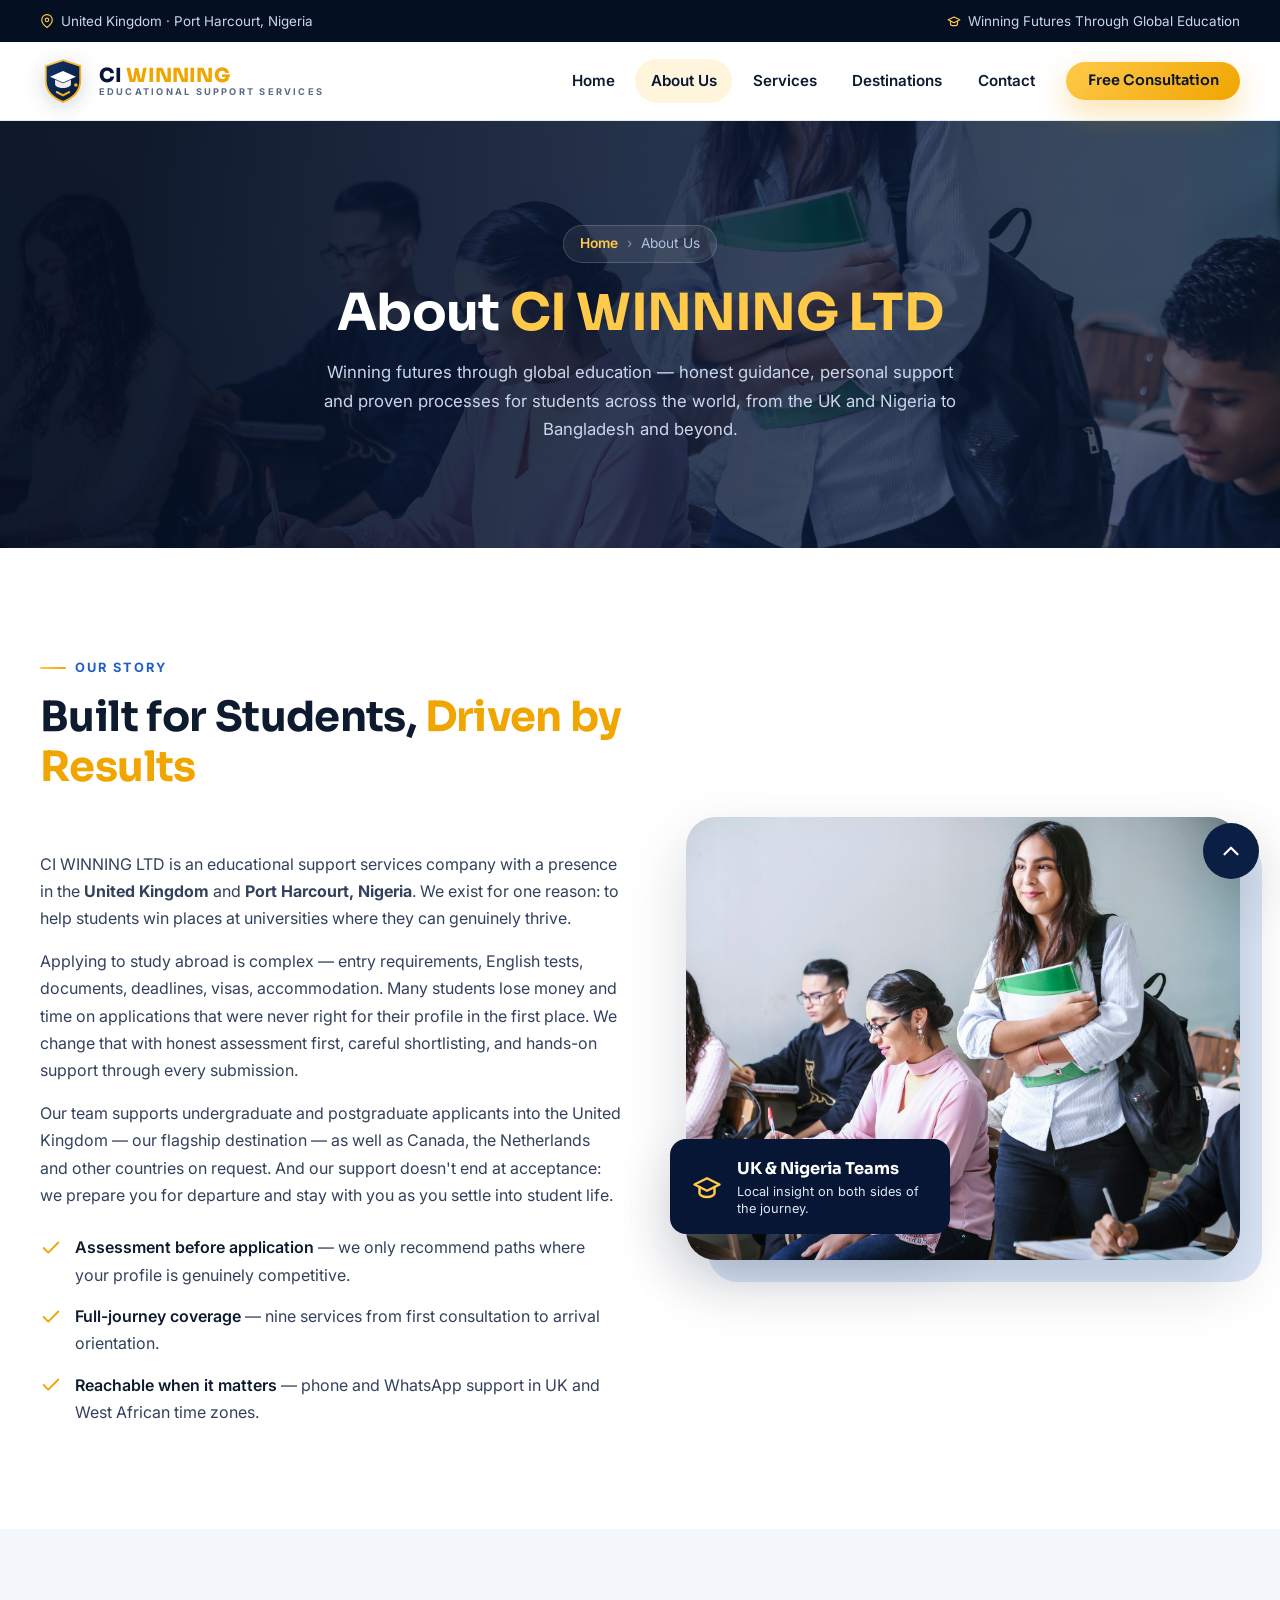
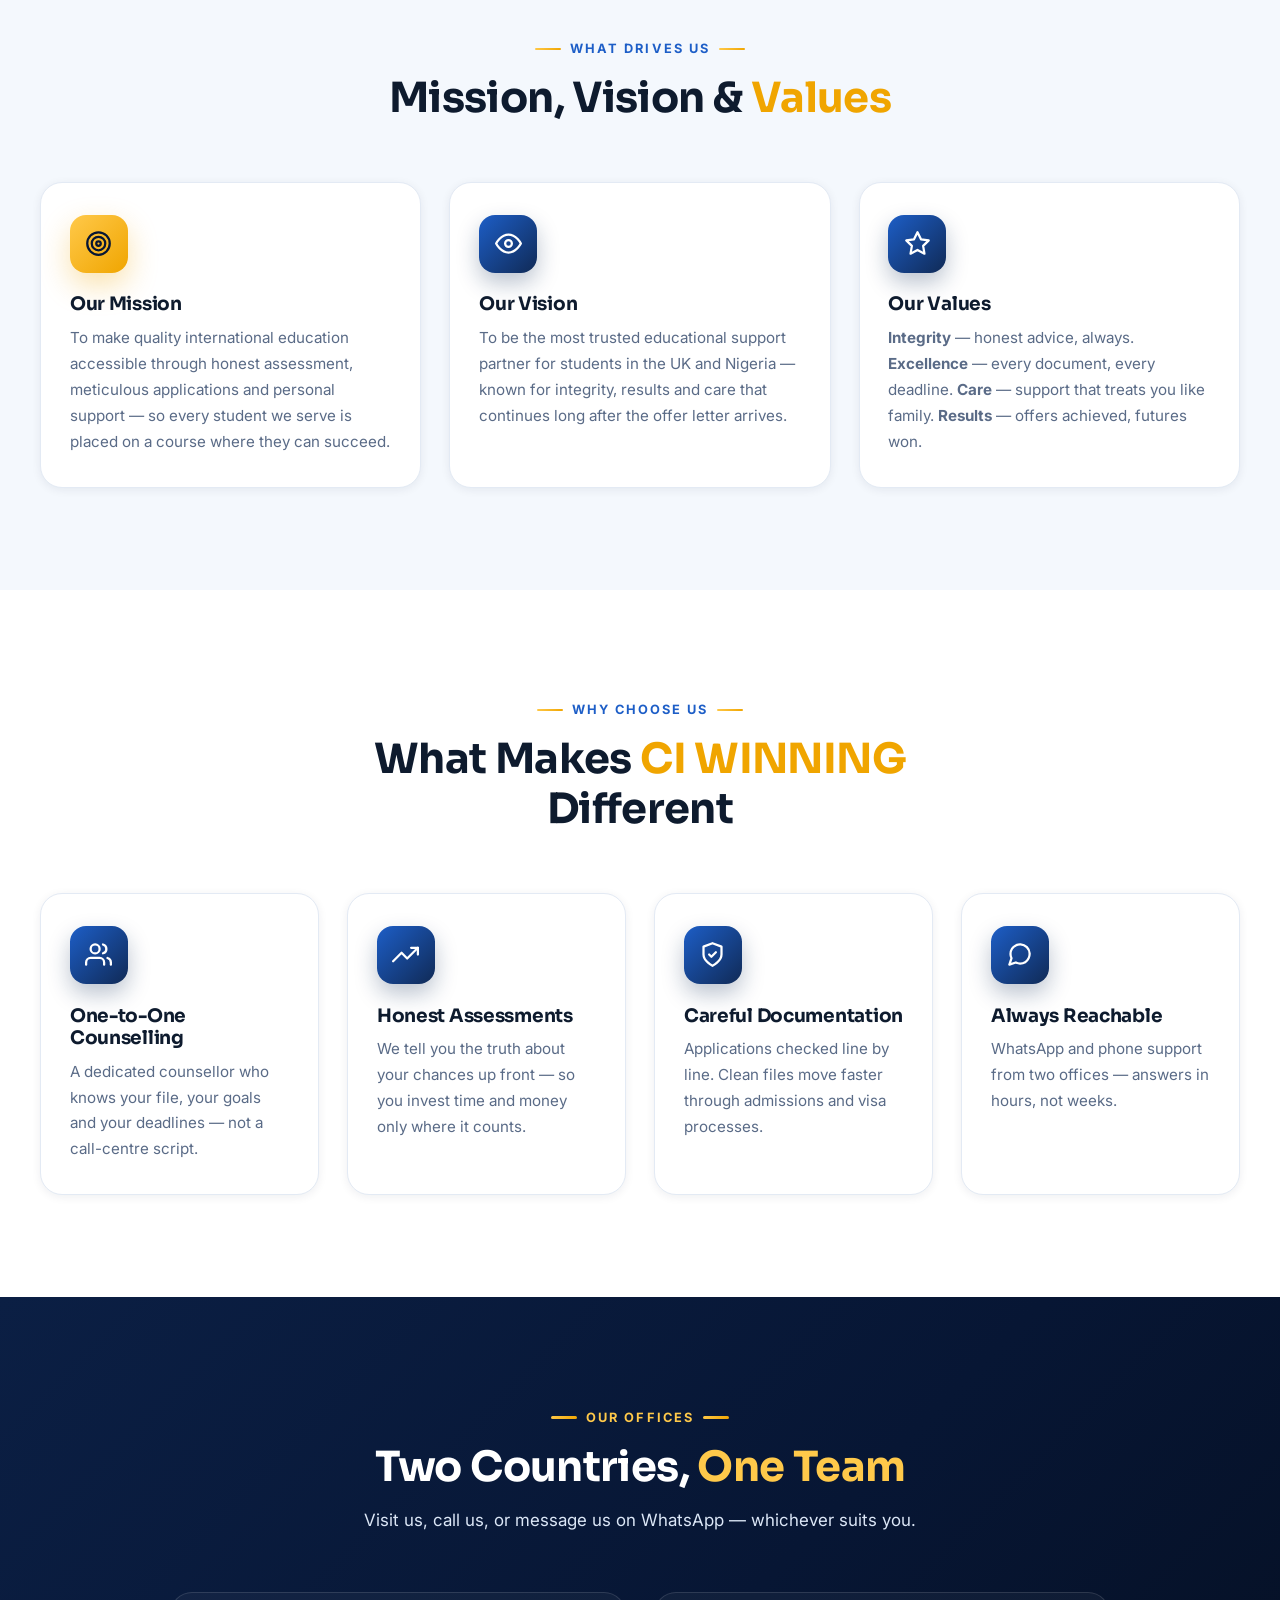
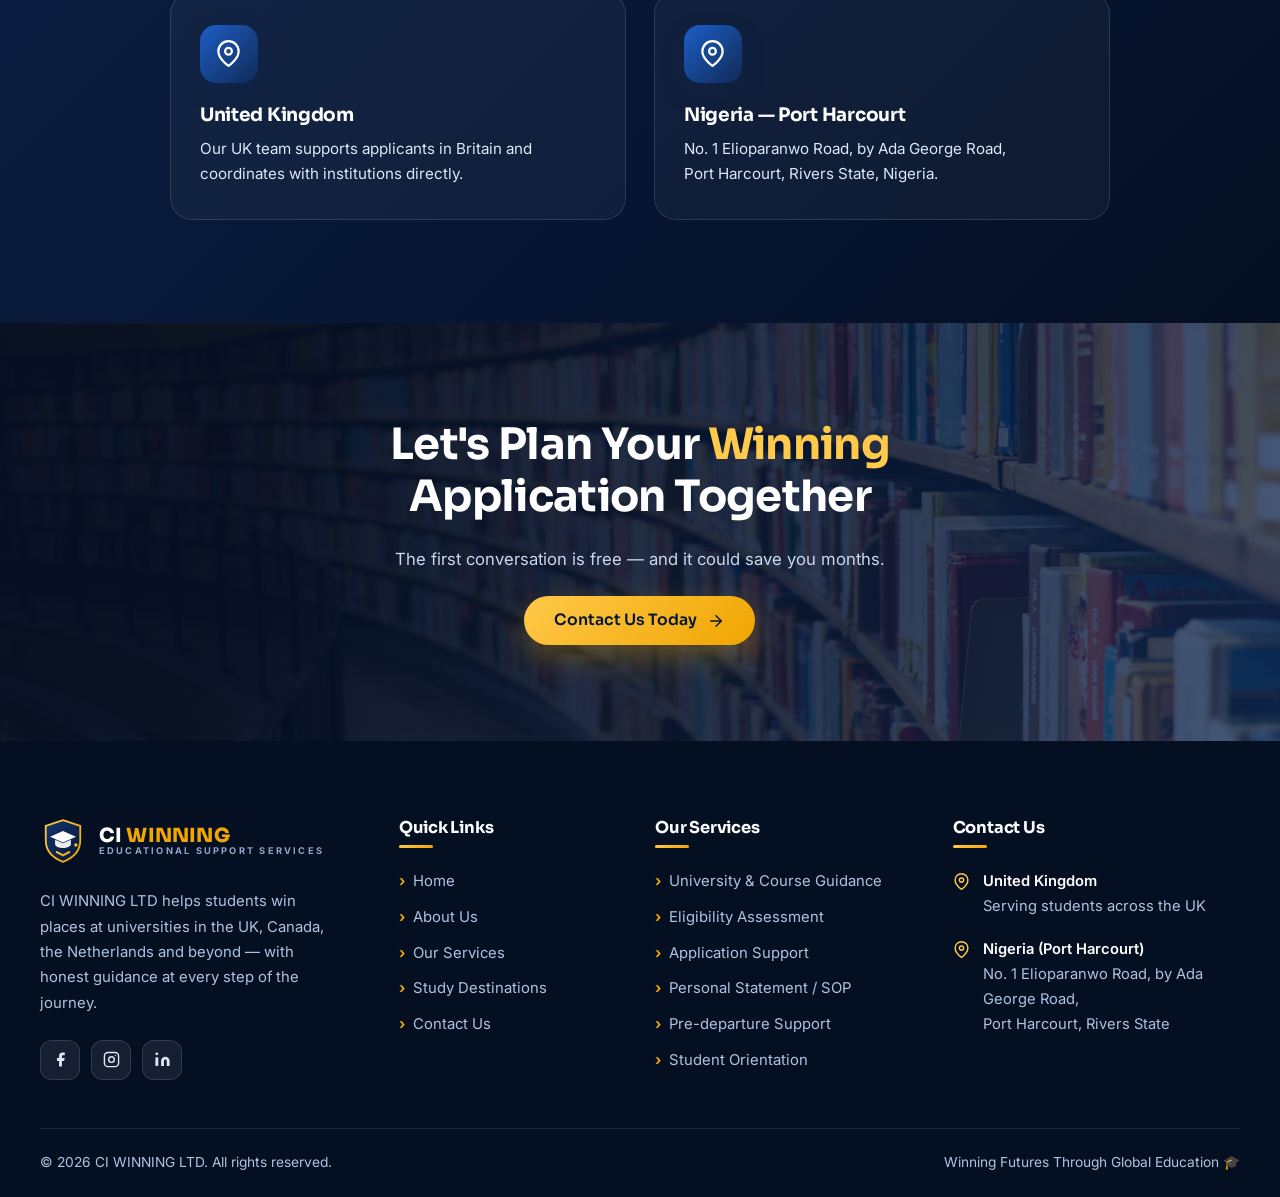
==== commit 40cf79c3: "Hero repositioning per reviewer feedback: worldwide student base (UK, Nigeria, Bangladesh & beyond)" ====
--- a/about.html
+++ b/about.html
@@ -108,7 +108,8 @@
         </nav>
         <h1>About <em>CI WINNING LTD</em></h1>
         <p>Winning futures through global education — honest guidance, personal support and
-        proven processes for students in the UK and Nigeria.</p>
+        proven processes for students across the world, from the UK and Nigeria to
+        Bangladesh and beyond.</p>
       </div>
     </section>
 
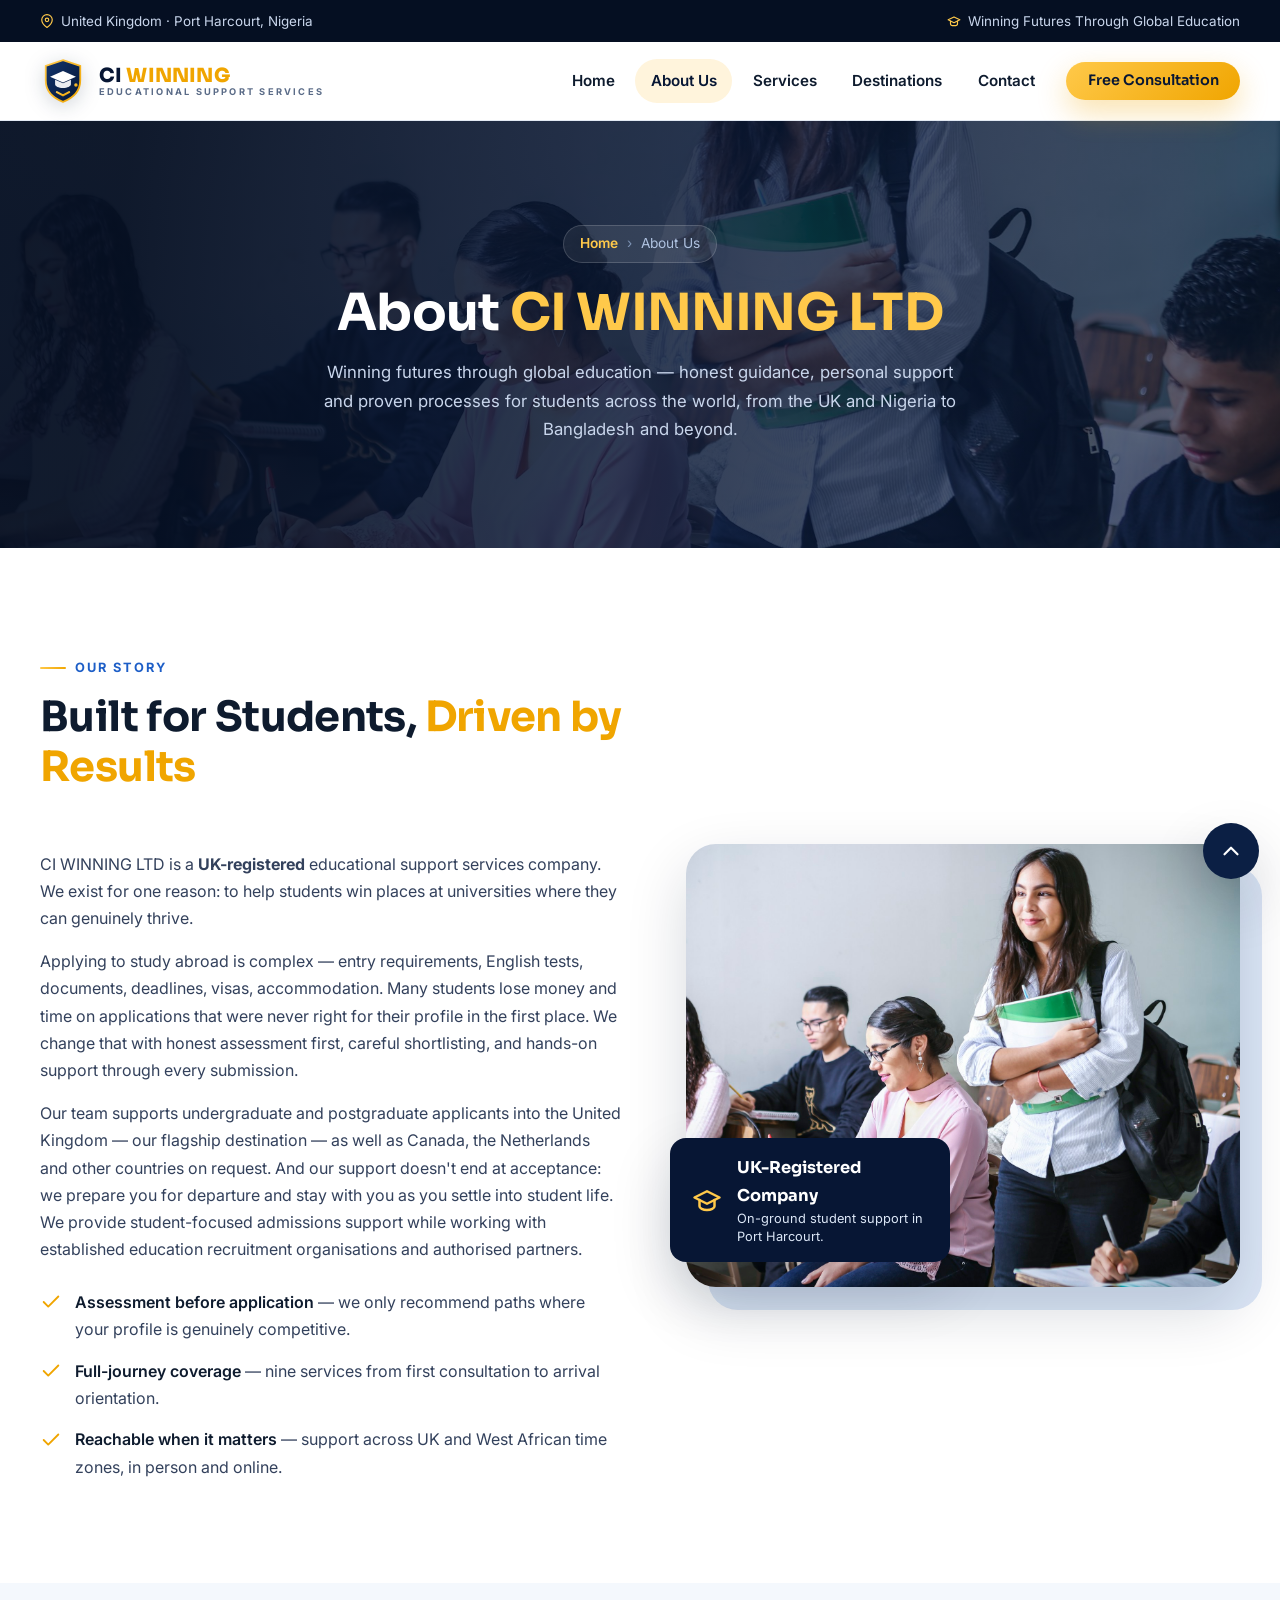
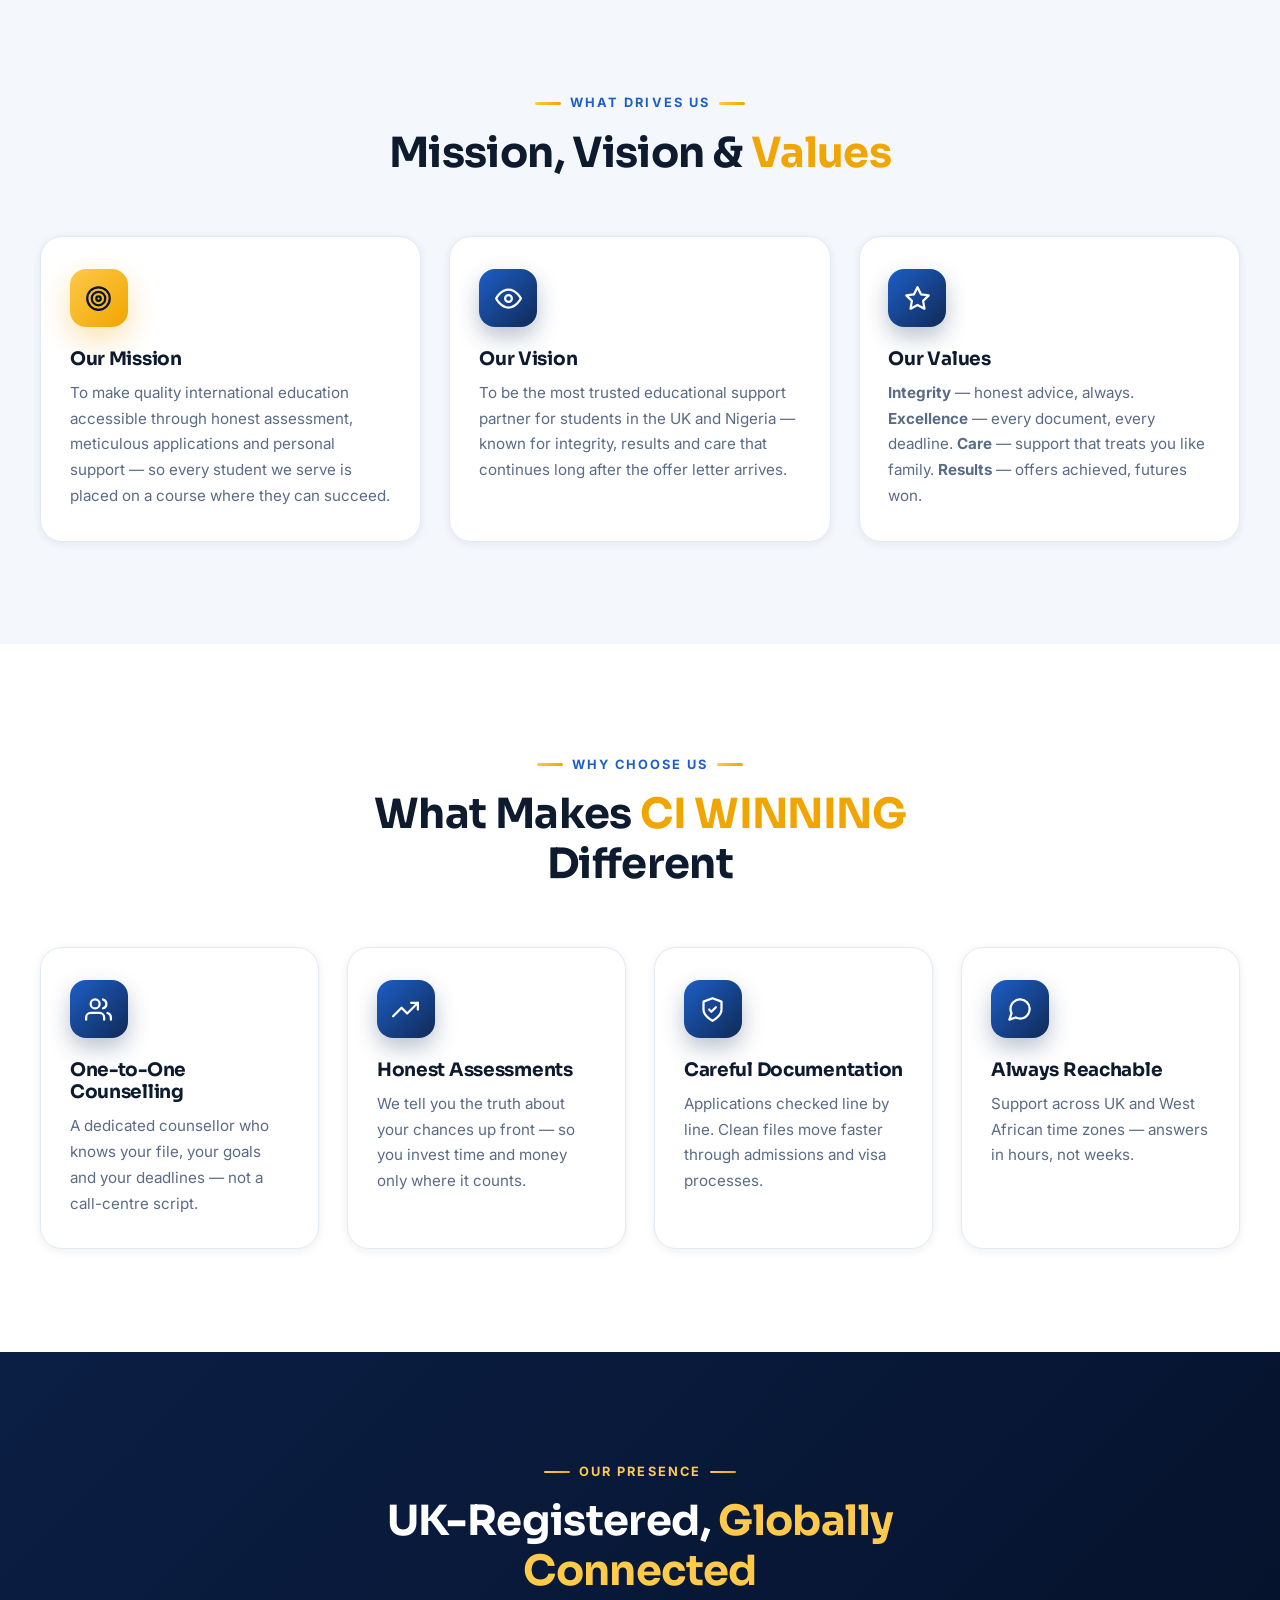
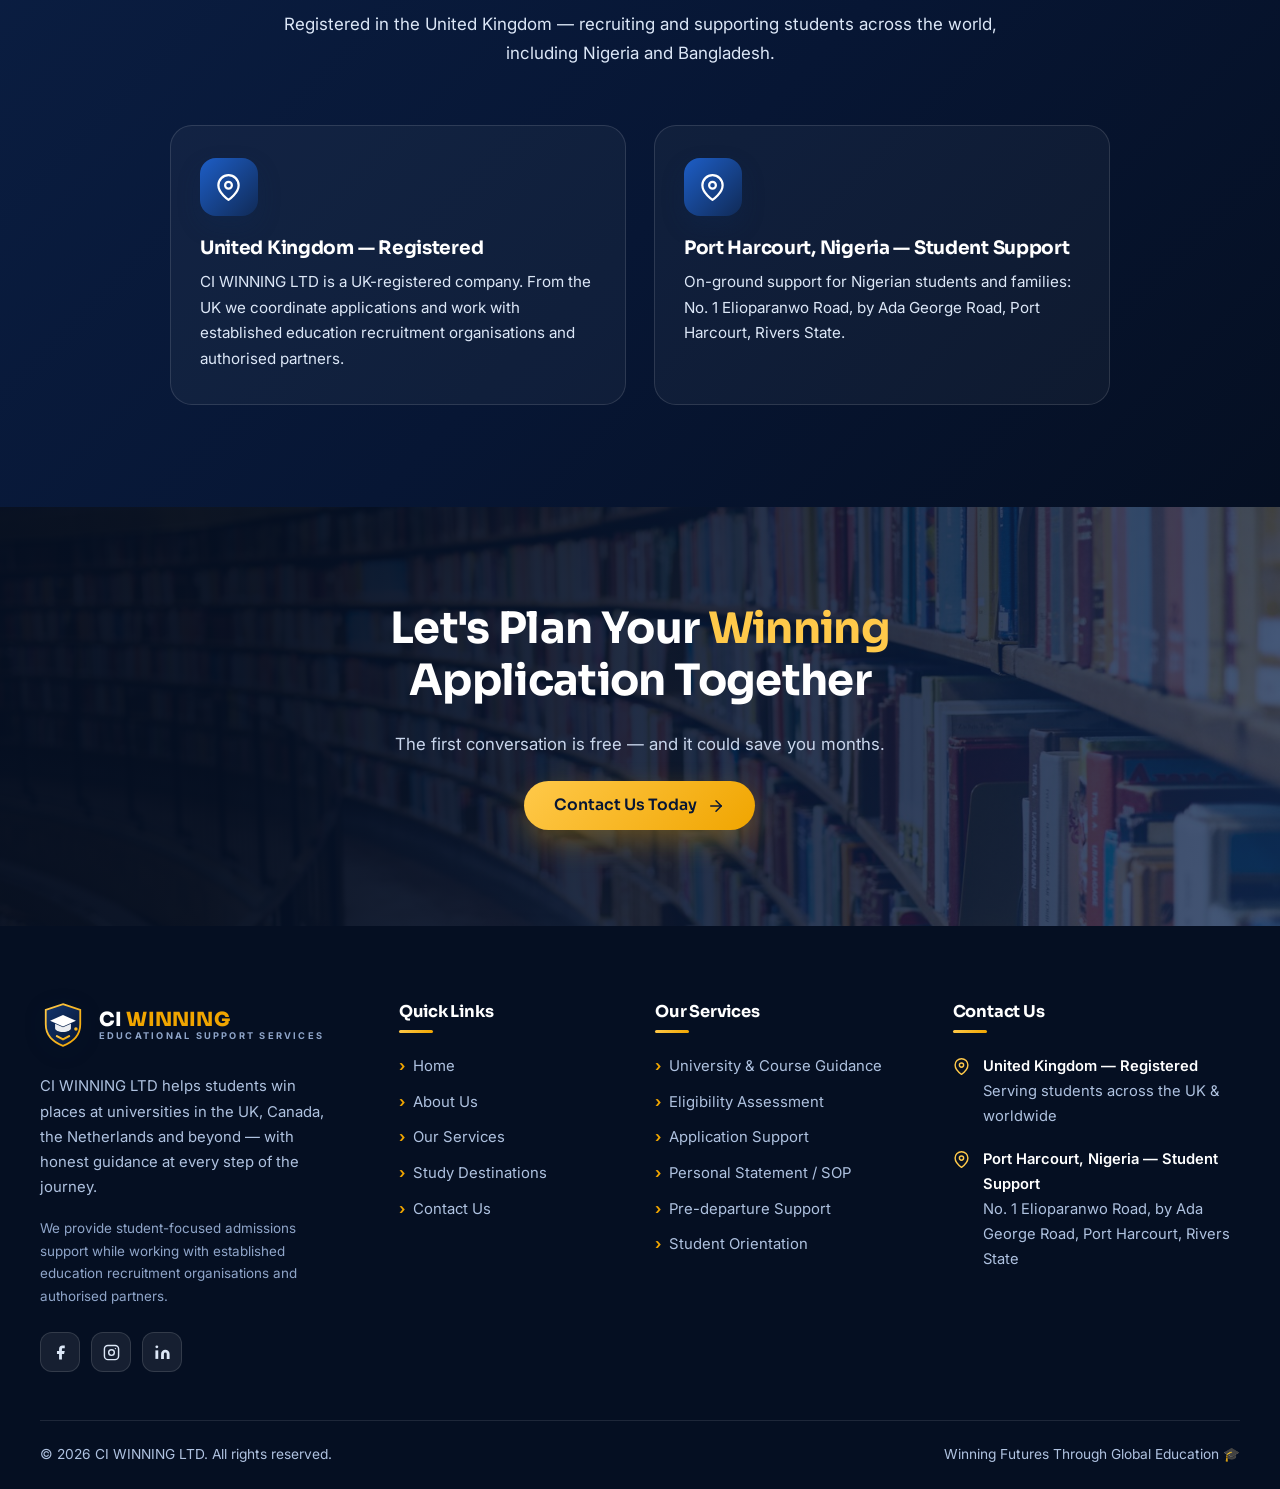
==== commit 48b52012: "Reviewer round 2: UK-only registration corrected (Nigeria = student support base) + authorised-partn" ====
--- a/about.html
+++ b/about.html
@@ -4,7 +4,7 @@
   <meta charset="UTF-8">
   <meta name="viewport" content="width=device-width, initial-scale=1.0">
   <title>About Us — CI WINNING LTD | Educational Support Services (UK &amp; Nigeria)</title>
-  <meta name="description" content="Learn about CI WINNING LTD — an educational support services company with a presence in the United Kingdom and Port Harcourt, Nigeria, guiding students to universities in the UK, Canada, the Netherlands and beyond.">
+  <meta name="description" content="Learn about CI WINNING LTD — a UK-registered educational support services company guiding students across the world, from the UK and Nigeria to Bangladesh and beyond, with a student support base in Port Harcourt.">
   <link rel="canonical" href="https://rudra496.github.io/ciwinningltd/about.html">
   <meta name="robots" content="index, follow">
   <meta name="theme-color" content="#071634">
@@ -12,7 +12,7 @@
   <meta property="og:type" content="website">
   <meta property="og:site_name" content="CI WINNING LTD">
   <meta property="og:title" content="About CI WINNING LTD — Winning Futures Through Global Education">
-  <meta property="og:description" content="Honest, personal, end-to-end guidance for studying abroad. Offices in the UK and Port Harcourt, Nigeria.">
+  <meta property="og:description" content="Honest, personal, end-to-end guidance for studying abroad. Registered in the UK — with a student support base in Port Harcourt, Nigeria.">
   <meta property="og:url" content="https://rudra496.github.io/ciwinningltd/about.html">
   <meta property="og:image" content="https://rudra496.github.io/ciwinningltd/assets/og-image.png">
   <meta name="twitter:card" content="summary_large_image">
@@ -122,9 +122,9 @@
             <h2>Built for Students, <em>Driven by Results</em></h2>
           </div>
           <div class="reveal" data-delay="1">
-            <p style="margin-bottom:1rem;">CI WINNING LTD is an educational support services company with a presence in
-            the <strong>United Kingdom</strong> and <strong>Port Harcourt, Nigeria</strong>. We exist for one
-            reason: to help students win places at universities where they can genuinely thrive.</p>
+            <p style="margin-bottom:1rem;">CI WINNING LTD is a <strong>UK-registered</strong> educational support services
+            company. We exist for one reason: to help students win places at universities
+            where they can genuinely thrive.</p>
             <p style="margin-bottom:1rem;">Applying to study abroad is complex — entry requirements, English tests,
             documents, deadlines, visas, accommodation. Many students lose money and time on
             applications that were never right for their profile in the first place. We change
@@ -134,6 +134,7 @@
             Kingdom — our flagship destination — as well as Canada, the Netherlands and other
             countries on request. And our support doesn't end at acceptance: we prepare you
             for departure and stay with you as you settle into student life.</p>
+            <p>We provide student-focused admissions support while working with established education recruitment organisations and authorised partners.</p>
           </div>
           <ul class="check-list">
             <li class="reveal" data-delay="1">
@@ -146,7 +147,7 @@
             </li>
             <li class="reveal" data-delay="3">
               <svg viewBox="0 0 24 24" fill="none" stroke="currentColor" stroke-width="2" stroke-linecap="round" stroke-linejoin="round" aria-hidden="true"><polyline points="20 6 9 17 4 12"/></svg>
-              <span><strong>Reachable when it matters</strong> — phone and WhatsApp support in UK and West African time zones.</span>
+              <span><strong>Reachable when it matters</strong> — support across UK and West African time zones, in person and online.</span>
             </li>
           </ul>
         </div>
@@ -155,8 +156,8 @@
           <div class="badge-float">
             <svg viewBox="0 0 24 24" fill="none" stroke="currentColor" stroke-width="2" stroke-linecap="round" stroke-linejoin="round" aria-hidden="true"><path d="M22 10 12 5 2 10l10 5 10-5z"/><path d="M6 12v5c0 1.7 2.7 3 6 3s6-1.3 6-3v-5"/></svg>
             <div>
-              <strong>UK &amp; Nigeria Teams</strong>
-              <small>Local insight on both sides of the journey.</small>
+              <strong>UK-Registered Company</strong>
+              <small>On-ground student support in Port Harcourt.</small>
             </div>
           </div>
         </div>
@@ -236,36 +237,37 @@
               <svg viewBox="0 0 24 24" fill="none" stroke="currentColor" stroke-width="2" stroke-linecap="round" stroke-linejoin="round" aria-hidden="true"><path d="M21 11.5a8.38 8.38 0 0 1-.9 3.8 8.5 8.5 0 0 1-7.6 4.7 8.38 8.38 0 0 1-3.8-.9L3 21l1.9-5.7a8.38 8.38 0 0 1-.9-3.8 8.5 8.5 0 0 1 4.7-7.6 8.38 8.38 0 0 1 3.8-.9h.5a8.48 8.48 0 0 1 8 8v.5z"/></svg>
             </div>
             <h3>Always Reachable</h3>
-            <p>WhatsApp and phone support from two offices — answers in hours, not weeks.</p>
-          </div>
-        </div>
-      </div>
-    </section>
-
-    <!-- ================= OFFICES ================= -->
+            <p>Support across UK and West African time zones — answers in hours, not weeks.</p>
+          </div>
+        </div>
+      </div>
+    </section>
+
+    <!-- ================= PRESENCE ================= -->
     <section class="section section--navy">
       <div class="container">
         <div class="sec-head sec-head--center reveal">
-          <span class="kicker">Our Offices</span>
-          <h2>Two Countries, <em>One Team</em></h2>
-          <p>Visit us, call us, or message us on WhatsApp — whichever suits you.</p>
+          <span class="kicker">Our Presence</span>
+          <h2>UK-Registered, <em>Globally Connected</em></h2>
+          <p>Registered in the United Kingdom — recruiting and supporting students across the world, including Nigeria and Bangladesh.</p>
         </div>
         <div class="grid grid-2" style="max-width:940px; margin-inline:auto;">
           <div class="card reveal" style="background:rgba(255,255,255,.04); border-color:rgba(255,255,255,.12); box-shadow:none;">
             <div class="card__icon">
               <svg viewBox="0 0 24 24" fill="none" stroke="currentColor" stroke-width="2" stroke-linecap="round" stroke-linejoin="round" aria-hidden="true"><path d="M21 10c0 7-9 13-9 13s-9-6-9-13a9 9 0 0 1 18 0z"/><circle cx="12" cy="10" r="3"/></svg>
             </div>
-            <h3 style="color:#fff;">United Kingdom</h3>
-            <p style="color:var(--navy-100);">Our UK team supports applicants in Britain and coordinates
-            with institutions directly.</p>
+            <h3 style="color:#fff;">United Kingdom — Registered</h3>
+            <p style="color:var(--navy-100);">CI WINNING LTD is a UK-registered company. From the UK we coordinate
+            applications and work with established education recruitment organisations
+            and authorised partners.</p>
           </div>
           <div class="card reveal" data-delay="1" style="background:rgba(255,255,255,.04); border-color:rgba(255,255,255,.12); box-shadow:none;">
             <div class="card__icon">
               <svg viewBox="0 0 24 24" fill="none" stroke="currentColor" stroke-width="2" stroke-linecap="round" stroke-linejoin="round" aria-hidden="true"><path d="M21 10c0 7-9 13-9 13s-9-6-9-13a9 9 0 0 1 18 0z"/><circle cx="12" cy="10" r="3"/></svg>
             </div>
-            <h3 style="color:#fff;">Nigeria — Port Harcourt</h3>
-            <p style="color:var(--navy-100);">No. 1 Elioparanwo Road, by Ada George Road,<br>
-            Port Harcourt, Rivers State, Nigeria.</p>
+            <h3 style="color:#fff;">Port Harcourt, Nigeria — Student Support</h3>
+            <p style="color:var(--navy-100);">On-ground support for Nigerian students and families:<br>
+            No. 1 Elioparanwo Road, by Ada George Road, Port Harcourt, Rivers State.</p>
           </div>
         </div>
       </div>
@@ -300,6 +302,7 @@
         </a>
         <p>CI WINNING LTD helps students win places at universities in the UK, Canada, the
         Netherlands and beyond — with honest guidance at every step of the journey.</p>
+        <p style="margin-top:1rem; font-size:.84rem; color:#8FA5C9;">We provide student-focused admissions support while working with established education recruitment organisations and authorised partners.</p>
         <div class="footer-social">
           <a href="#" aria-label="Facebook (coming soon)"><svg viewBox="0 0 24 24" fill="currentColor" aria-hidden="true"><path d="M18 2h-3a5 5 0 0 0-5 5v3H7v4h3v8h4v-8h3l1-4h-4V7a1 1 0 0 1 1-1h3z"/></svg></a>
           <a href="#" aria-label="Instagram (coming soon)"><svg viewBox="0 0 24 24" fill="none" stroke="currentColor" stroke-width="2" stroke-linecap="round" stroke-linejoin="round" aria-hidden="true"><rect x="2" y="2" width="20" height="20" rx="5"/><circle cx="12" cy="12" r="4"/><line x1="17.5" y1="6.5" x2="17.51" y2="6.5"/></svg></a>
@@ -333,11 +336,11 @@
         <ul class="footer-contact">
           <li>
             <svg viewBox="0 0 24 24" fill="none" stroke="currentColor" stroke-width="2" stroke-linecap="round" stroke-linejoin="round" aria-hidden="true"><path d="M21 10c0 7-9 13-9 13s-9-6-9-13a9 9 0 0 1 18 0z"/><circle cx="12" cy="10" r="3"/></svg>
-            <span><strong>United Kingdom</strong>Serving students across the UK</span>
+            <span><strong>United Kingdom — Registered</strong>Serving students across the UK &amp; worldwide</span>
           </li>
           <li>
             <svg viewBox="0 0 24 24" fill="none" stroke="currentColor" stroke-width="2" stroke-linecap="round" stroke-linejoin="round" aria-hidden="true"><path d="M21 10c0 7-9 13-9 13s-9-6-9-13a9 9 0 0 1 18 0z"/><circle cx="12" cy="10" r="3"/></svg>
-            <span><strong>Nigeria (Port Harcourt)</strong>No. 1 Elioparanwo Road, by Ada George Road,<br>Port Harcourt, Rivers State</span>
+            <span><strong>Port Harcourt, Nigeria — Student Support</strong>No. 1 Elioparanwo Road, by Ada George Road, Port Harcourt, Rivers State</span>
           </li>
         </ul>
       </div>
--- a/css/style.css
+++ b/css/style.css
@@ -703,6 +703,20 @@
 }
 
 /* ============================================================
+   TRUST STRIP
+   ============================================================ */
+.trust-strip {
+  display: flex; align-items: center; justify-content: center; gap: 1.1rem;
+  flex-wrap: wrap;
+  background: #fff; border: 1px solid var(--line); border-left: 5px solid var(--gold-500);
+  border-radius: var(--r-md); box-shadow: var(--shadow-sm);
+  padding: 1.25rem 1.7rem; max-width: 920px; margin-inline: auto;
+}
+.trust-strip svg { width: 34px; height: 34px; color: var(--gold-500); flex: none; }
+.trust-strip p { font-size: 1rem; color: var(--ink-700); text-align: left; flex: 1 1 320px; }
+.trust-strip strong { color: var(--ink-900); }
+
+/* ============================================================
    RESPONSIVE
    ============================================================ */
 @media (max-width: 1080px) {
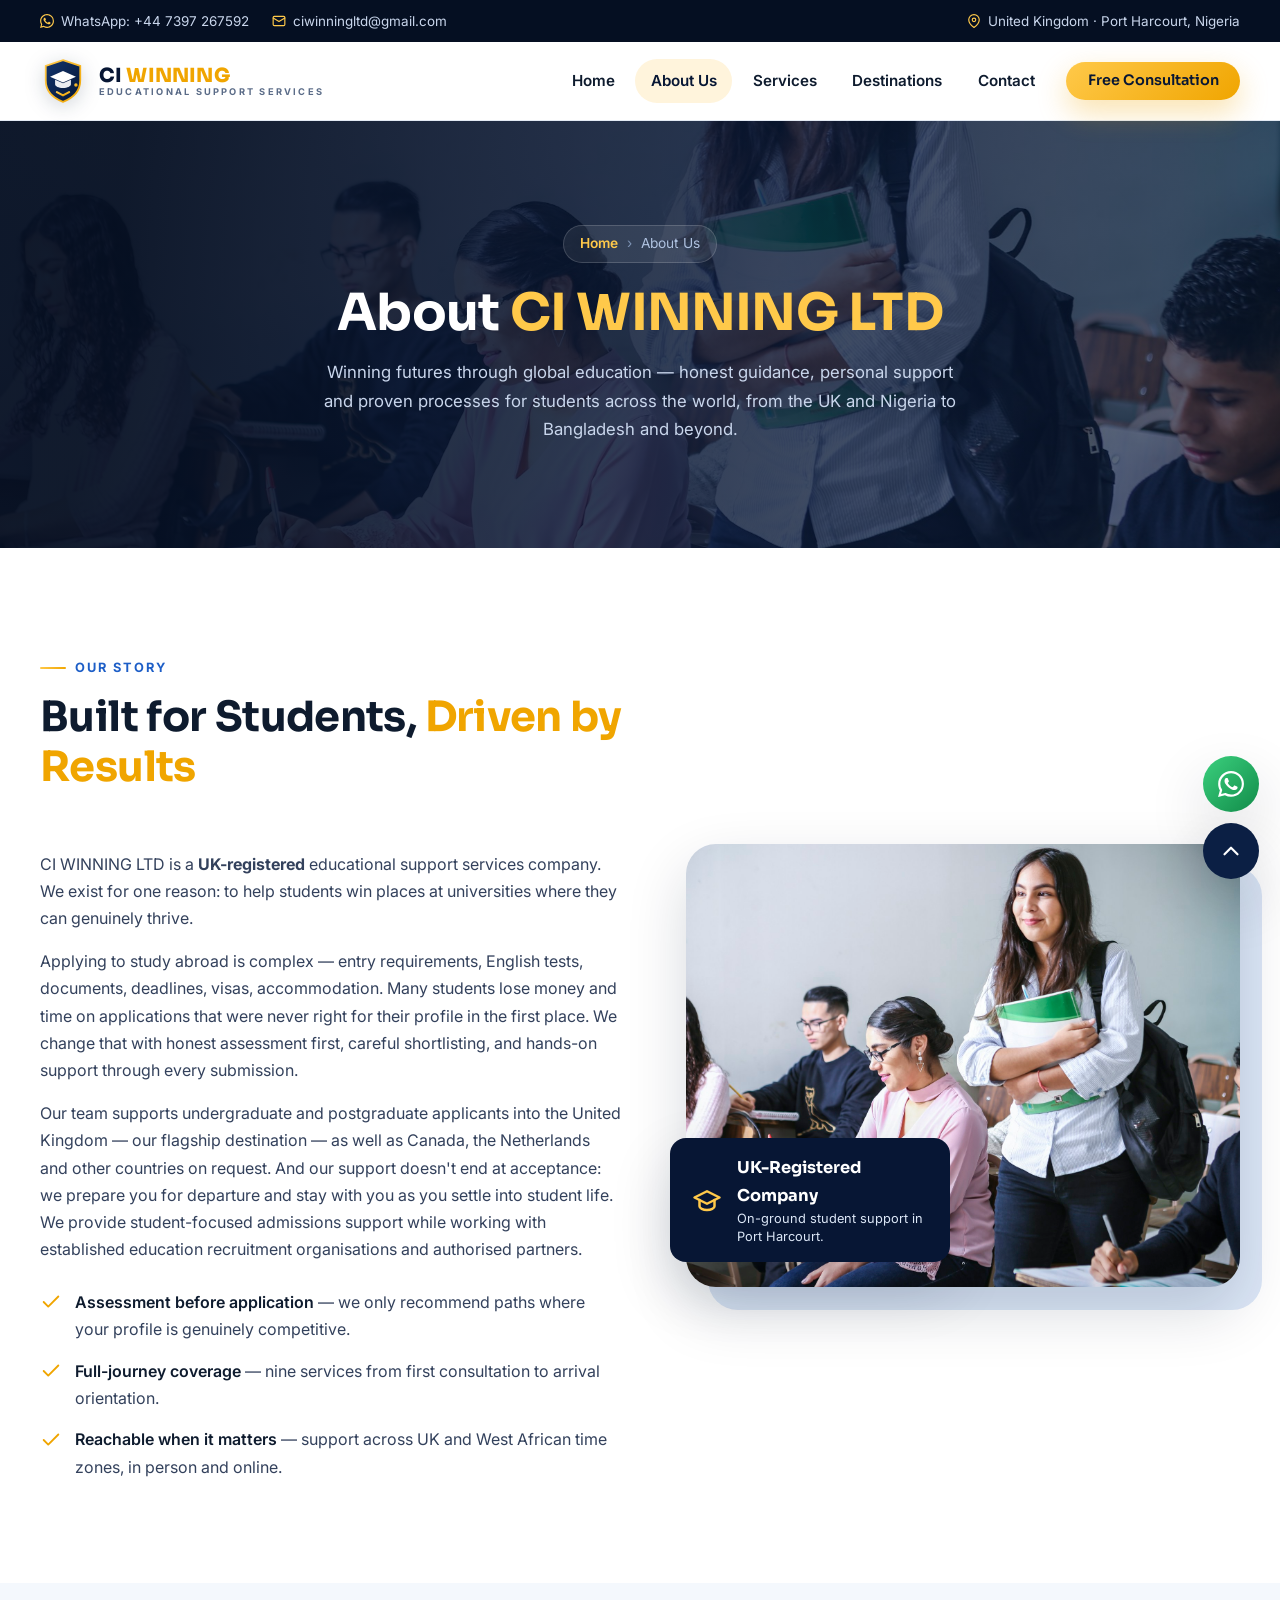
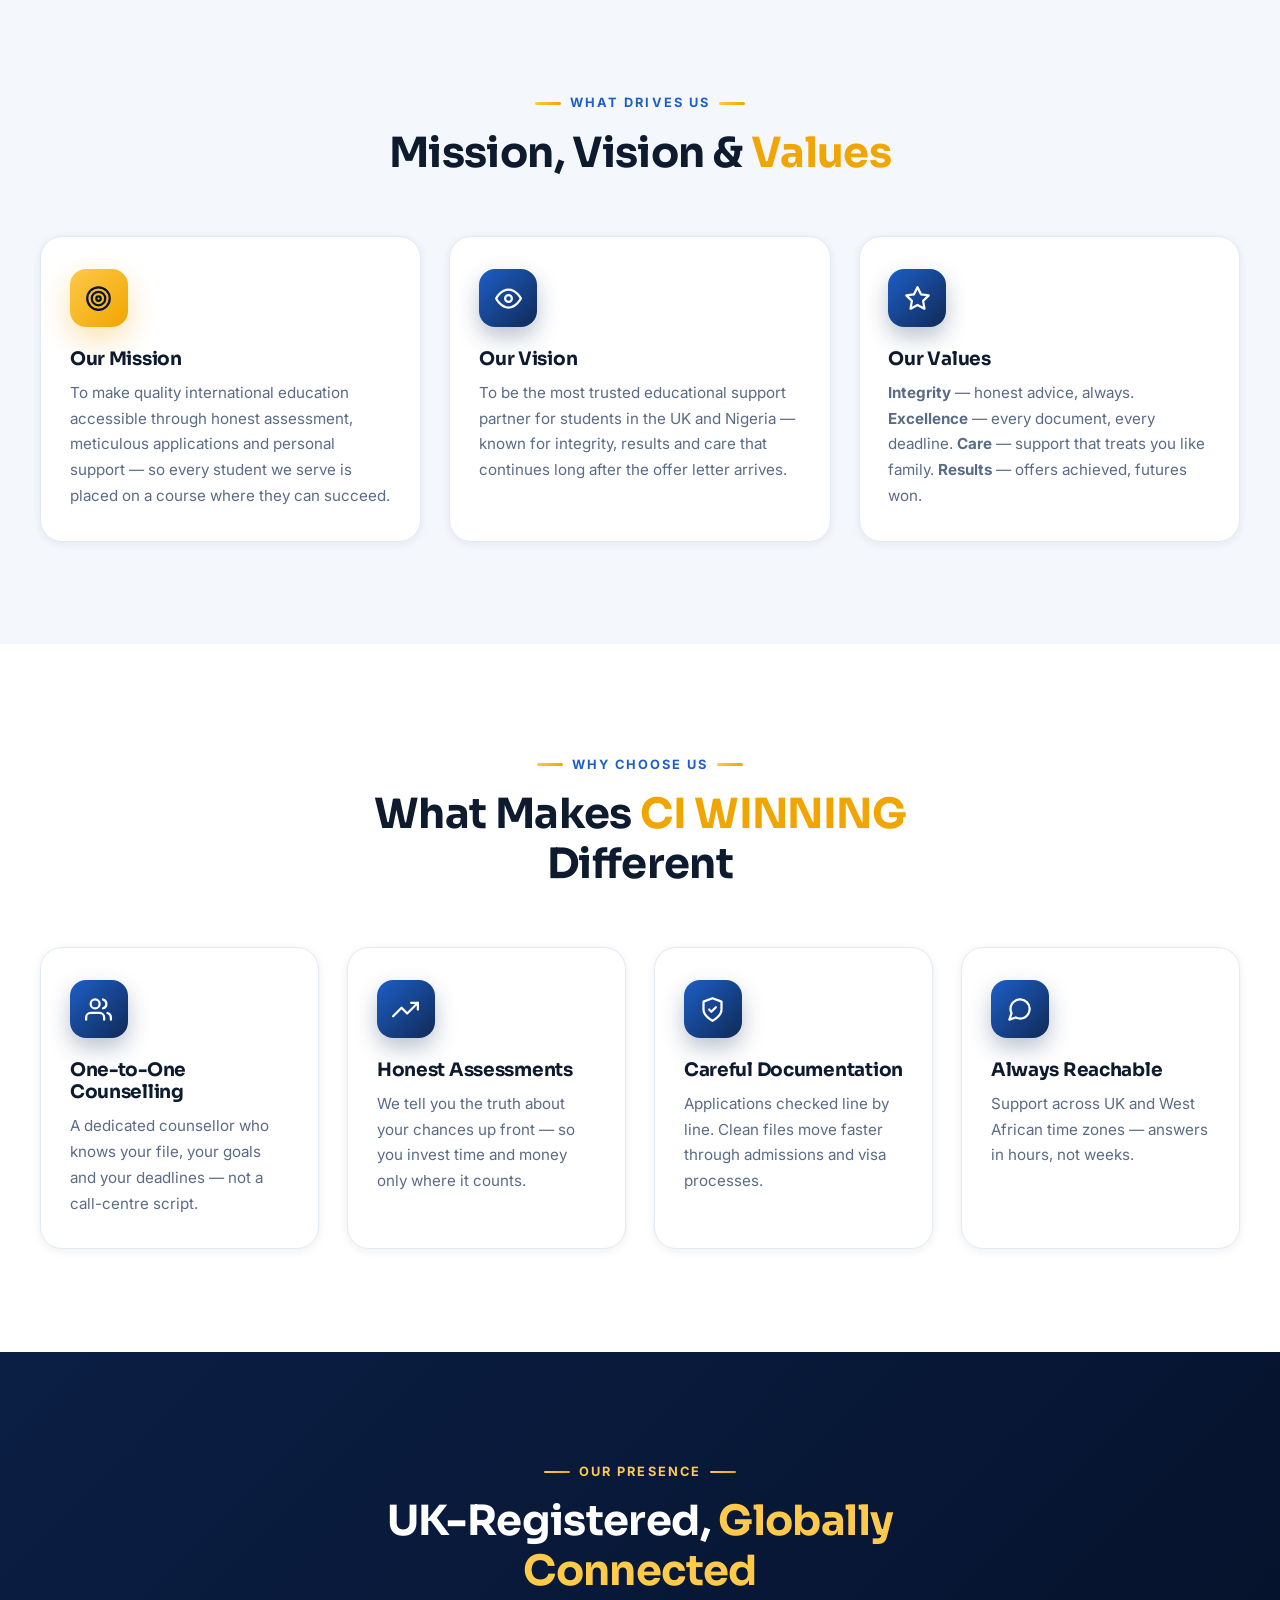
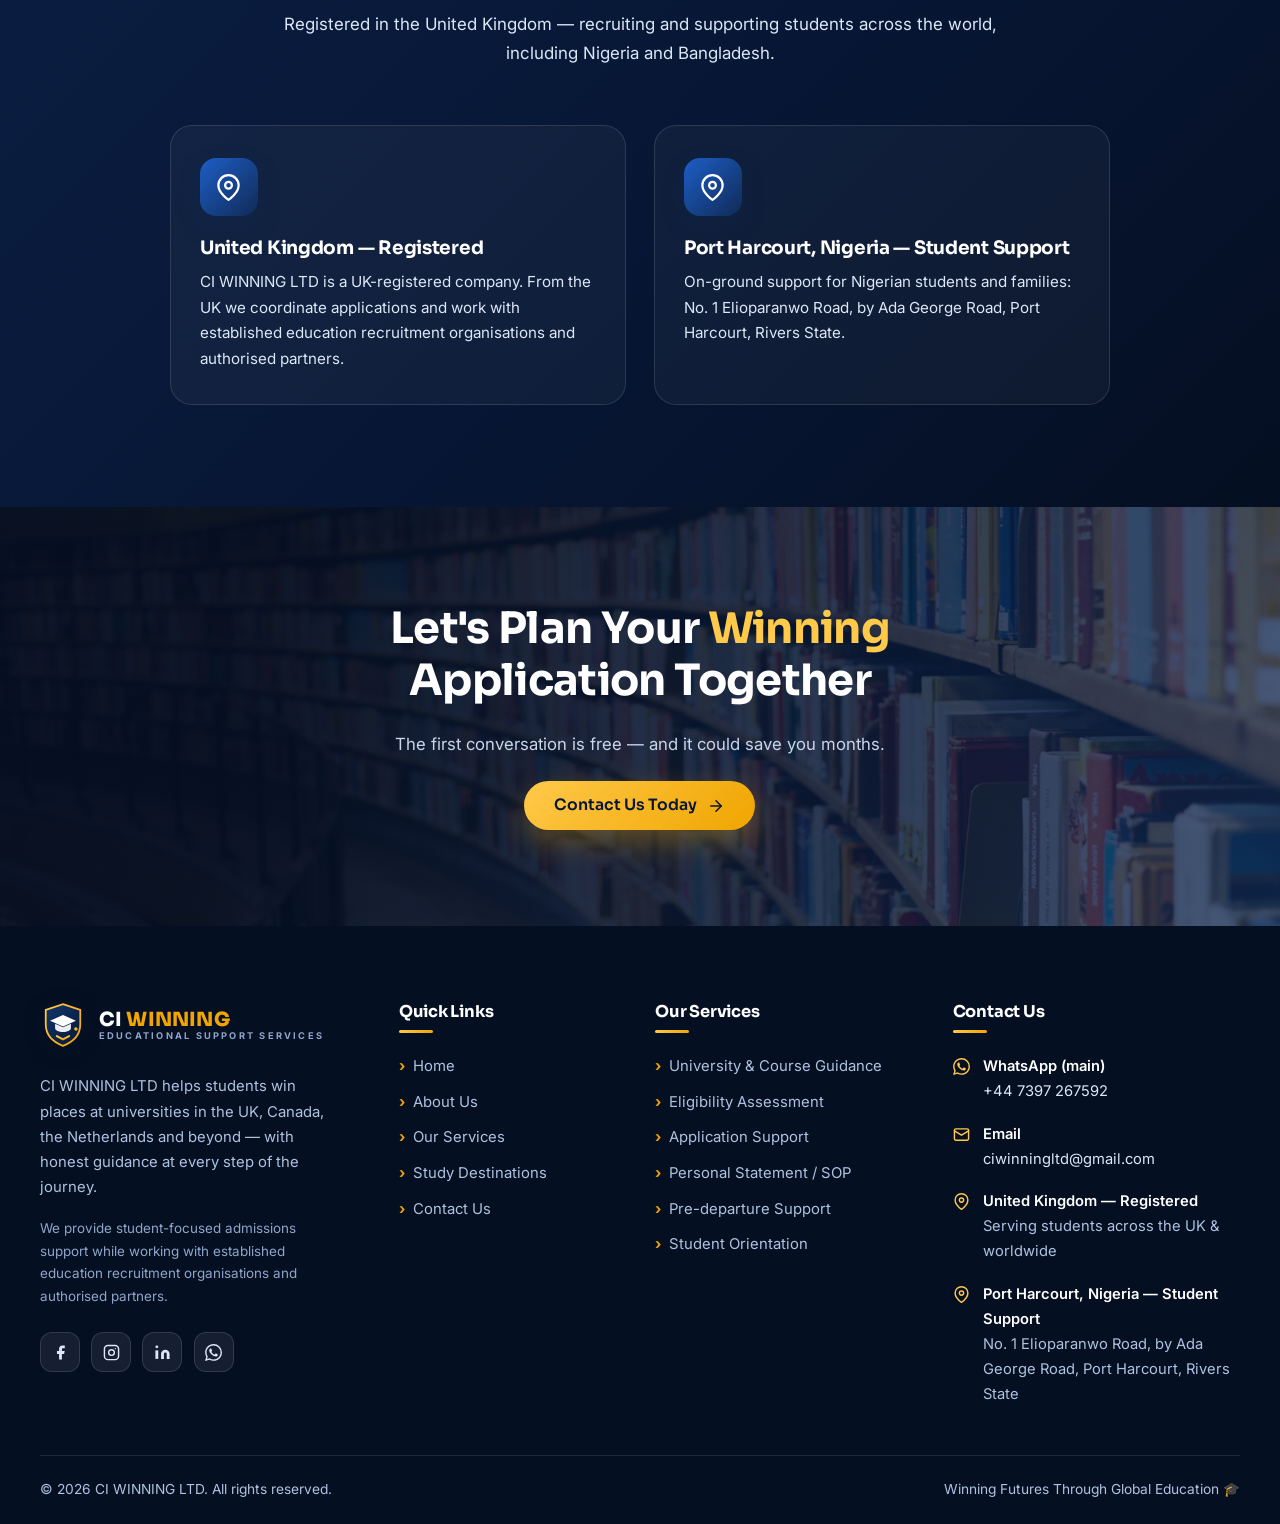
==== commit 3d14b100: "Official contact channels live site-wide: WhatsApp +44 7397 267592 (click-to-chat) + ciwinningltd@gm" ====
--- a/about.html
+++ b/about.html
@@ -34,15 +34,19 @@
   <div class="topbar">
     <div class="container topbar__inner">
       <div class="topbar__group">
+        <a class="topbar__item" href="https://wa.me/447397267592?text=Hello%20CI%20WINNING%20LTD!%20I%20would%20like%20a%20free%20consultation." target="_blank" rel="noopener">
+          <svg viewBox="0 0 24 24" fill="currentColor" aria-hidden="true"><path d="M17.472 14.382c-.297-.149-1.758-.867-2.03-.967-.273-.099-.471-.148-.67.15-.197.297-.767.966-.94 1.164-.173.199-.347.223-.644.075-.297-.15-1.255-.463-2.39-1.475-.883-.788-1.48-1.761-1.653-2.059-.173-.297-.018-.458.13-.606.134-.133.297-.347.446-.52.149-.174.198-.298.298-.497.099-.198.05-.371-.025-.52-.075-.149-.669-1.612-.916-2.207-.242-.579-.487-.5-.669-.51-.173-.008-.371-.01-.57-.01-.198 0-.52.074-.792.372-.272.297-1.04 1.016-1.04 2.479 0 1.462 1.065 2.875 1.213 3.074.149.198 2.096 3.2 5.077 4.487.709.306 1.262.489 1.694.625.712.227 1.36.195 1.871.118.571-.085 1.758-.719 2.006-1.413.248-.694.248-1.289.173-1.413-.074-.124-.272-.198-.57-.347m-5.421 7.403h-.004a9.87 9.87 0 01-5.031-1.378l-.361-.214-3.741.982.998-3.648-.235-.374a9.86 9.86 0 01-1.51-5.26c.001-5.45 4.436-9.884 9.888-9.884 2.64 0 5.122 1.03 6.988 2.898a9.825 9.825 0 012.893 6.994c-.003 5.45-4.437 9.884-9.885 9.884m8.413-18.297A11.815 11.815 0 0012.05 0C5.495 0 .16 5.335.157 11.892c0 2.096.547 4.142 1.588 5.945L.057 24l6.305-1.654a11.882 11.882 0 005.683 1.448h.005c6.554 0 11.89-5.335 11.893-11.893a11.821 11.821 0 00-3.48-8.413"/></svg>
+          WhatsApp: +44 7397 267592
+        </a>
+        <a class="topbar__item" href="mailto:ciwinningltd@gmail.com">
+          <svg viewBox="0 0 24 24" fill="none" stroke="currentColor" stroke-width="2" stroke-linecap="round" stroke-linejoin="round" aria-hidden="true"><rect x="2" y="4" width="20" height="16" rx="2"/><path d="m22 7-10 6L2 7"/></svg>
+          ciwinningltd@gmail.com
+        </a>
+      </div>
+      <div class="topbar__group topbar__group--right">
         <span class="topbar__item">
           <svg viewBox="0 0 24 24" fill="none" stroke="currentColor" stroke-width="2" stroke-linecap="round" stroke-linejoin="round" aria-hidden="true"><path d="M21 10c0 7-9 13-9 13s-9-6-9-13a9 9 0 0 1 18 0z"/><circle cx="12" cy="10" r="3"/></svg>
           United Kingdom · Port Harcourt, Nigeria
-        </span>
-      </div>
-      <div class="topbar__group topbar__group--right">
-        <span class="topbar__item">
-          <svg viewBox="0 0 24 24" fill="none" stroke="currentColor" stroke-width="2" stroke-linecap="round" stroke-linejoin="round" aria-hidden="true"><path d="M22 10 12 5 2 10l10 5 10-5z"/><path d="M6 12v5c0 1.7 2.7 3 6 3s6-1.3 6-3v-5"/></svg>
-          Winning Futures Through Global Education
         </span>
       </div>
     </div>
@@ -307,6 +311,9 @@
           <a href="#" aria-label="Facebook (coming soon)"><svg viewBox="0 0 24 24" fill="currentColor" aria-hidden="true"><path d="M18 2h-3a5 5 0 0 0-5 5v3H7v4h3v8h4v-8h3l1-4h-4V7a1 1 0 0 1 1-1h3z"/></svg></a>
           <a href="#" aria-label="Instagram (coming soon)"><svg viewBox="0 0 24 24" fill="none" stroke="currentColor" stroke-width="2" stroke-linecap="round" stroke-linejoin="round" aria-hidden="true"><rect x="2" y="2" width="20" height="20" rx="5"/><circle cx="12" cy="12" r="4"/><line x1="17.5" y1="6.5" x2="17.51" y2="6.5"/></svg></a>
           <a href="#" aria-label="LinkedIn (coming soon)"><svg viewBox="0 0 24 24" fill="currentColor" aria-hidden="true"><path d="M16 8a6 6 0 0 1 6 6v7h-4v-7a2 2 0 0 0-2-2 2 2 0 0 0-2 2v7h-4v-7a6 6 0 0 1 6-6z"/><rect x="2" y="9" width="4" height="12"/><circle cx="4" cy="4" r="2"/></svg></a>
+          <a href="https://wa.me/447397267592?text=Hello%20CI%20WINNING%20LTD!%20I%20would%20like%20a%20free%20consultation." target="_blank" rel="noopener" aria-label="WhatsApp">
+            <svg viewBox="0 0 24 24" fill="currentColor" aria-hidden="true"><path d="M17.472 14.382c-.297-.149-1.758-.867-2.03-.967-.273-.099-.471-.148-.67.15-.197.297-.767.966-.94 1.164-.173.199-.347.223-.644.075-.297-.15-1.255-.463-2.39-1.475-.883-.788-1.48-1.761-1.653-2.059-.173-.297-.018-.458.13-.606.134-.133.297-.347.446-.52.149-.174.198-.298.298-.497.099-.198.05-.371-.025-.52-.075-.149-.669-1.612-.916-2.207-.242-.579-.487-.5-.669-.51-.173-.008-.371-.01-.57-.01-.198 0-.52.074-.792.372-.272.297-1.04 1.016-1.04 2.479 0 1.462 1.065 2.875 1.213 3.074.149.198 2.096 3.2 5.077 4.487.709.306 1.262.489 1.694.625.712.227 1.36.195 1.871.118.571-.085 1.758-.719 2.006-1.413.248-.694.248-1.289.173-1.413-.074-.124-.272-.198-.57-.347m-5.421 7.403h-.004a9.87 9.87 0 01-5.031-1.378l-.361-.214-3.741.982.998-3.648-.235-.374a9.86 9.86 0 01-1.51-5.26c.001-5.45 4.436-9.884 9.888-9.884 2.64 0 5.122 1.03 6.988 2.898a9.825 9.825 0 012.893 6.994c-.003 5.45-4.437 9.884-9.885 9.884m8.413-18.297A11.815 11.815 0 0012.05 0C5.495 0 .16 5.335.157 11.892c0 2.096.547 4.142 1.588 5.945L.057 24l6.305-1.654a11.882 11.882 0 005.683 1.448h.005c6.554 0 11.89-5.335 11.893-11.893a11.821 11.821 0 00-3.48-8.413"/></svg>
+          </a>
           
         </div>
       </div>
@@ -335,6 +342,14 @@
         <h4>Contact Us</h4>
         <ul class="footer-contact">
           <li>
+            <svg viewBox="0 0 24 24" fill="currentColor" aria-hidden="true"><path d="M17.472 14.382c-.297-.149-1.758-.867-2.03-.967-.273-.099-.471-.148-.67.15-.197.297-.767.966-.94 1.164-.173.199-.347.223-.644.075-.297-.15-1.255-.463-2.39-1.475-.883-.788-1.48-1.761-1.653-2.059-.173-.297-.018-.458.13-.606.134-.133.297-.347.446-.52.149-.174.198-.298.298-.497.099-.198.05-.371-.025-.52-.075-.149-.669-1.612-.916-2.207-.242-.579-.487-.5-.669-.51-.173-.008-.371-.01-.57-.01-.198 0-.52.074-.792.372-.272.297-1.04 1.016-1.04 2.479 0 1.462 1.065 2.875 1.213 3.074.149.198 2.096 3.2 5.077 4.487.709.306 1.262.489 1.694.625.712.227 1.36.195 1.871.118.571-.085 1.758-.719 2.006-1.413.248-.694.248-1.289.173-1.413-.074-.124-.272-.198-.57-.347m-5.421 7.403h-.004a9.87 9.87 0 01-5.031-1.378l-.361-.214-3.741.982.998-3.648-.235-.374a9.86 9.86 0 01-1.51-5.26c.001-5.45 4.436-9.884 9.888-9.884 2.64 0 5.122 1.03 6.988 2.898a9.825 9.825 0 012.893 6.994c-.003 5.45-4.437 9.884-9.885 9.884m8.413-18.297A11.815 11.815 0 0012.05 0C5.495 0 .16 5.335.157 11.892c0 2.096.547 4.142 1.588 5.945L.057 24l6.305-1.654a11.882 11.882 0 005.683 1.448h.005c6.554 0 11.89-5.335 11.893-11.893a11.821 11.821 0 00-3.48-8.413"/></svg>
+            <span><strong>WhatsApp (main)</strong><a href="https://wa.me/447397267592?text=Hello%20CI%20WINNING%20LTD!%20I%20would%20like%20a%20free%20consultation." target="_blank" rel="noopener">+44 7397 267592</a></span>
+          </li>
+          <li>
+            <svg viewBox="0 0 24 24" fill="none" stroke="currentColor" stroke-width="2" stroke-linecap="round" stroke-linejoin="round" aria-hidden="true"><rect x="2" y="4" width="20" height="16" rx="2"/><path d="m22 7-10 6L2 7"/></svg>
+            <span><strong>Email</strong><a href="mailto:ciwinningltd@gmail.com">ciwinningltd@gmail.com</a></span>
+          </li>
+          <li>
             <svg viewBox="0 0 24 24" fill="none" stroke="currentColor" stroke-width="2" stroke-linecap="round" stroke-linejoin="round" aria-hidden="true"><path d="M21 10c0 7-9 13-9 13s-9-6-9-13a9 9 0 0 1 18 0z"/><circle cx="12" cy="10" r="3"/></svg>
             <span><strong>United Kingdom — Registered</strong>Serving students across the UK &amp; worldwide</span>
           </li>
@@ -353,6 +368,10 @@
 
   <!-- ================= FLOATING ACTIONS ================= -->
   <div class="fab-stack">
+    <a class="fab fab--wa" href="https://wa.me/447397267592?text=Hello%20CI%20WINNING%20LTD!%20I%20would%20like%20a%20free%20consultation." target="_blank" rel="noopener" aria-label="Chat with us on WhatsApp">
+      <svg viewBox="0 0 24 24" fill="currentColor" aria-hidden="true"><path d="M17.472 14.382c-.297-.149-1.758-.867-2.03-.967-.273-.099-.471-.148-.67.15-.197.297-.767.966-.94 1.164-.173.199-.347.223-.644.075-.297-.15-1.255-.463-2.39-1.475-.883-.788-1.48-1.761-1.653-2.059-.173-.297-.018-.458.13-.606.134-.133.297-.347.446-.52.149-.174.198-.298.298-.497.099-.198.05-.371-.025-.52-.075-.149-.669-1.612-.916-2.207-.242-.579-.487-.5-.669-.51-.173-.008-.371-.01-.57-.01-.198 0-.52.074-.792.372-.272.297-1.04 1.016-1.04 2.479 0 1.462 1.065 2.875 1.213 3.074.149.198 2.096 3.2 5.077 4.487.709.306 1.262.489 1.694.625.712.227 1.36.195 1.871.118.571-.085 1.758-.719 2.006-1.413.248-.694.248-1.289.173-1.413-.074-.124-.272-.198-.57-.347m-5.421 7.403h-.004a9.87 9.87 0 01-5.031-1.378l-.361-.214-3.741.982.998-3.648-.235-.374a9.86 9.86 0 01-1.51-5.26c.001-5.45 4.436-9.884 9.888-9.884 2.64 0 5.122 1.03 6.988 2.898a9.825 9.825 0 012.893 6.994c-.003 5.45-4.437 9.884-9.885 9.884m8.413-18.297A11.815 11.815 0 0012.05 0C5.495 0 .16 5.335.157 11.892c0 2.096.547 4.142 1.588 5.945L.057 24l6.305-1.654a11.882 11.882 0 005.683 1.448h.005c6.554 0 11.89-5.335 11.893-11.893a11.821 11.821 0 00-3.48-8.413"/></svg>
+      <span class="fab__tip">Chat with us</span>
+    </a>
     <button class="fab fab--top" aria-label="Back to top">
       <svg viewBox="0 0 24 24" fill="none" stroke="currentColor" stroke-width="2" stroke-linecap="round" stroke-linejoin="round" aria-hidden="true"><polyline points="18 15 12 9 6 15"/></svg>
     </button>
